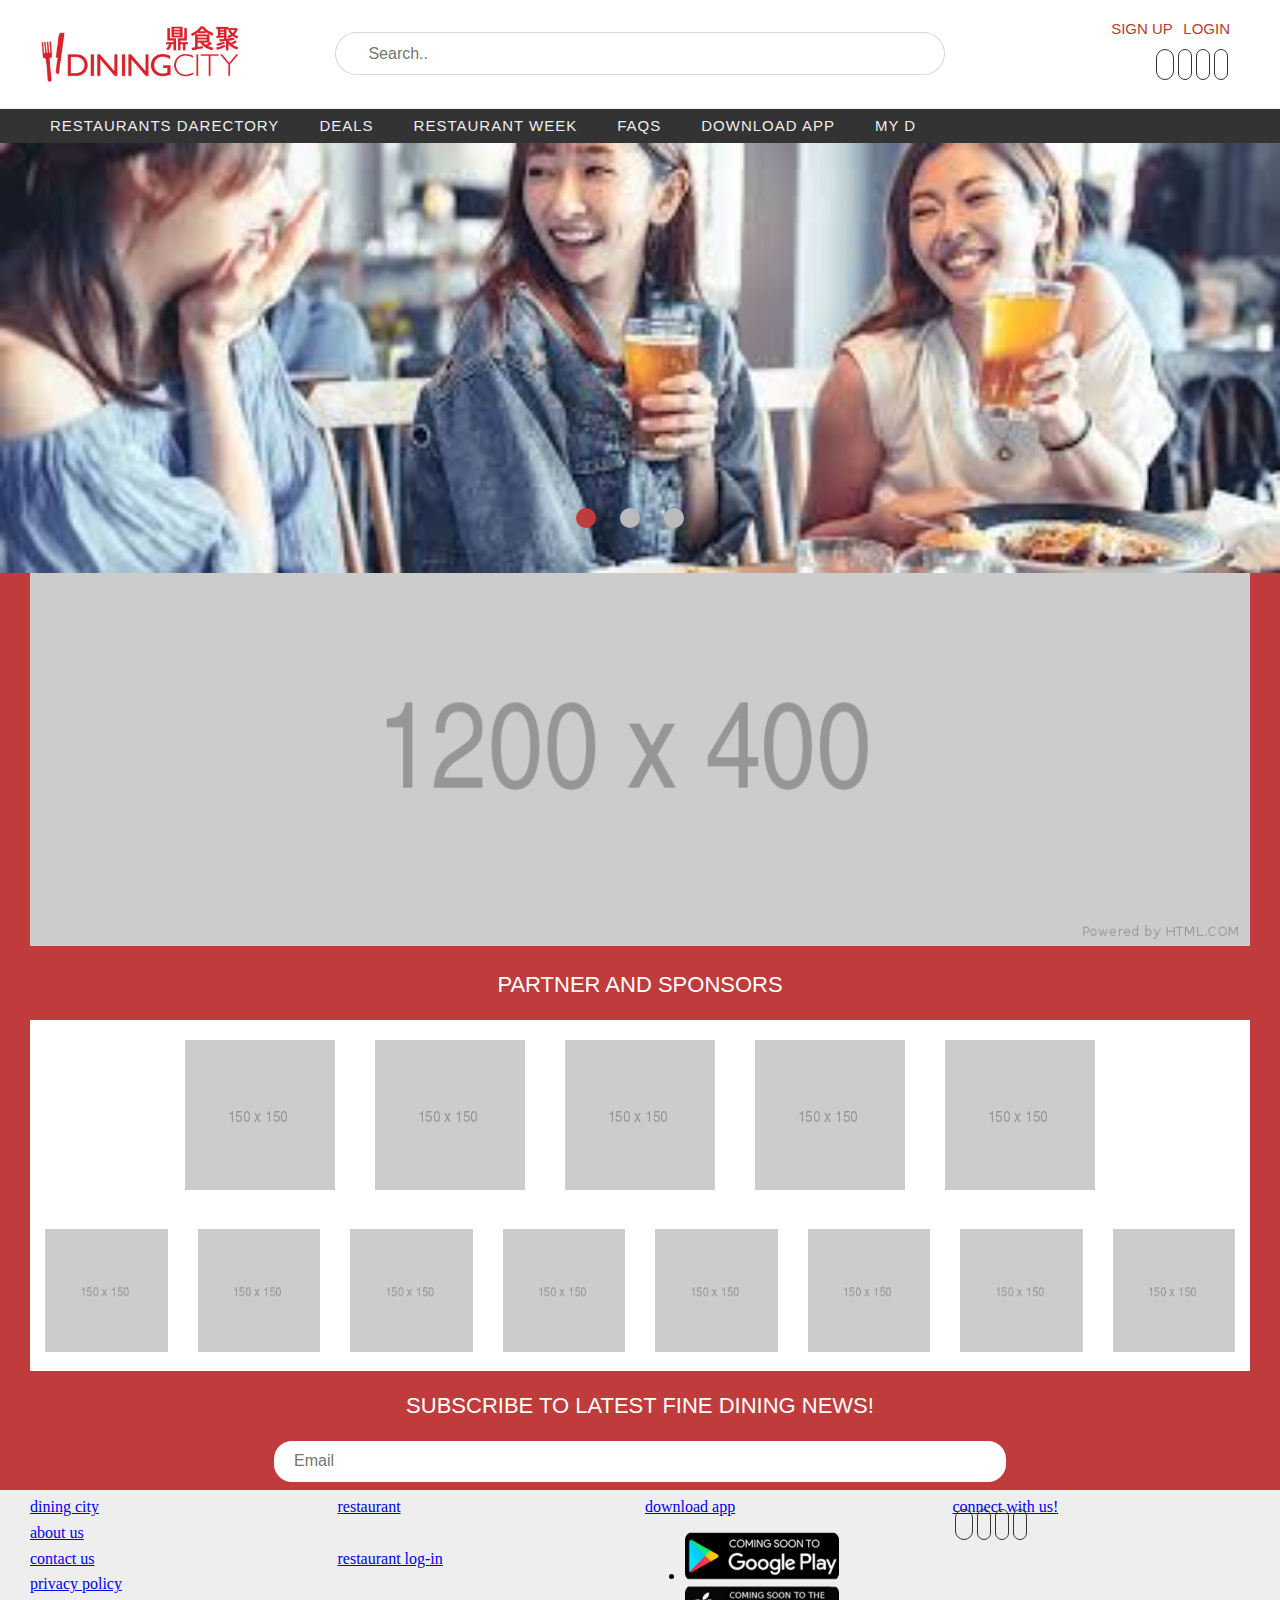
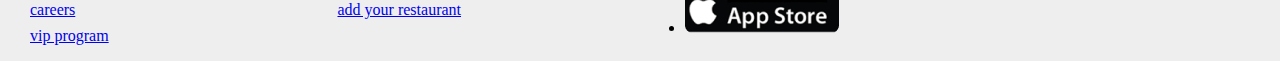
==== index.html @ 7642a57a "first commit" ====
<!DOCTYPE html>
<html>
<head>
<meta name="viewport" content="width=device-width, initial-scale=1, maximum-scale=1">
<link rel="stylesheet" href="https://pro.fontawesome.com/releases/v5.10.0/css/all.css" integrity="sha384-AYmEC3Yw5cVb3ZcuHtOA93w35dYTsvhLPVnYs9eStHfGJvOvKxVfELGroGkvsg+p" crossorigin="anonymous"/>
<!-- <i class="fas fa-search"></i> -->

<link rel="stylesheet" href="style.css">
<title>This is the base template</title>
</head>
<body>
	<header>
		<div class="nav-header">
		  <div class="nav-title">
			<a href="#" target="_blank"><img class="logo" src="images/logo.png" alt=""></a>
		  </div>
		</div>
		<div class="input-search">
			<div class="box-input">
				<input class="input-text" type="text" placeholder="Search..">
					<button class="search">
						<i class="fas fa-search"></i> 
					</button>
			</div>
		</div>
		<div class="nav-btn">
		  <label for="nav-check">
			<span></span>
			<span></span>
			<span></span>
		  </label>
		</div>
		<input type="checkbox" id="nav-check">
		<div class="nav-links">
			<div class="links">
				<a href="#" target="_blank">Sign up</a>
				<a href="#" target="_blank">login</a>
			</div>		
			<ul class="nav-bottom-mobile">
				<li><a href="#">restaurants darectory</a></li>
				<li><a href="#">deals</a></li>
				<li><a href="#">restaurant week</a></li>
				<li><a href="#">faqs</a></li>
				<li><a href="#">download app</a></li>
				<li><a href="#">my d</a></li>
			</ul>
			<div class="links-icons">
				<a href=""><i class="fab fa-facebook-f"></i></a>
				<a href=""><i class="fab fa-twitter"></i></a>
				<a href=""><i class="fab fa-instagram"></i></a>
				<a href=""><i class="fab fa-youtube"></i></a>
			</div>			
		</div>
	</header>
	<section class="nav-bottom">
		<div class="bottom-nav-desktop">
			<ul>
				<li><a href="#">restaurants darectory</a></li>
				<li><a href="#">deals</a></li>
				<li><a href="#">restaurant week</a></li>
				<li><a href="#">faqs</a></li>
				<li><a href="#">download app</a></li>
				<li><a href="#">my d</a></li>
			</ul>
		</div>
	</section>
	<section class="img-slider">
		<article id="slider">        
			<input checked type='radio' name='slider' id='slide1'/>
			<input type='radio' name='slider' id='slide2'/>
			<input type='radio' name='slider' id='slide3'/>
			<div id="slides">
				<div id="container">
					<div class="inner">
						<article>
						<img src="images/banner.jpg"/>
						</article>
						<article>
						<div class='caption'>
						</div>
						<img src="images/banner.jpg"/>
						</article>
						<article>
						<div class='caption'>
						</div>
						<img src="images/banner.jpg"/>
						</article>                    
					</div>
				</div>
			</div>
			<div id="commands">
				<label for='slide1'></label>
				<label for='slide2'></label>
				<label for='slide3'></label>
			</div>
			<div id="active">
				<label for='slide1'></label>
				<label for='slide2'></label>
				<label for='slide3'></label>
			</div>
		</article>
	</section>
	<section class="tab-nav">		
		<div class="container">
			<div class="img-week">
				<a href="#">
					<img src="images/1200x400.png" alt="">
				</a>
			</div>
		<div class="partners-sponsors">
			<h3>partner and sponsors</h3>
			<div class="img-sponsors">
				<div class="img-top">
					<a href="#"><img src="images/square.png" alt=""></a>
					<a href="#"><img src="images/square.png" alt=""></a>
					<a href="#"><img src="images/square.png" alt=""></a>
					<a href="#"><img src="images/square.png" alt=""></a>
					<a href="#"><img src="images/square.png" alt=""></a>
				</div>
				<div class="img-bottom">
					<a href="#"><img src="images/square.png" alt=""></a>
					<a href="#"><img src="images/square.png" alt=""></a>
					<a href="#"><img src="images/square.png" alt=""></a>
					<a href="#"><img src="images/square.png" alt=""></a>
					<a href="#"><img src="images/square.png" alt=""></a>
					<a href="#"><img src="images/square.png" alt=""></a>
					<a href="#"><img src="images/square.png" alt=""></a>
					<a href="#"><img src="images/square.png" alt=""></a>
				</div>
			</div>
		</div>
		<div class="email-subcribe">
			<h3>subscribe to latest fine dining news!</h3>
			<div class="input-email-subcribe">
				<input class="input-text" type="email" placeholder="Email">	
			</div>
		</div>
		</div>
	</section>
	<footer>
		<div class="container">
			<div class="dining-city">
				<div class="menu-item">
					<span>
						<a href="#" class="title-menu">dining city</a>
					</span></div>
				<div class="menu-item"><a href="#">about us</a></div>
				<div class="menu-item"><a href="#">contact us</a></div>
				<div class="menu-item"><a href="#">privacy policy</a></div>
				<div class="menu-item"><a href="#">careers</a></div>
				<div class="menu-item"><a href="#">vip program</a></div>
			</div>
			<div class="restaurant">
				<div class="menu-item"><a href="#" class="title-menu">restaurant</a></div>
				<div class="menu-item"><a href="#">restaurant log-in</a></div>
				<div class="menu-item"><a href="#">add your restaurant</a></div>
			</div>
			<div class="download-app">
				<div class="menu-item">
					<a href="#" class="title-menu">download app</a>
					<ul>
						<li><a href="#"><img src="images/playAndroid.png" alt=""></a></li>
						<li><a href="#"><img src="images/appleApple.png" alt=""></a></li>
					</ul>
				</div>
				<!-- <div class="menu-item">
				</div> -->
			</div>
			<div class="icons-footer">
				<div class="menu-item">
					<a href="#" class="title-menu">connect with us!</a>
					<div class="links-icons">
						<a href=""><i class="fab fa-facebook-f"></i></a>
						<a href=""><i class="fab fa-twitter"></i></a>
						<a href=""><i class="fab fa-instagram"></i></a>
						<a href=""><i class="fab fa-youtube"></i></a>
					</div>
				</div>
				<!-- <div class="menu-item">
				</div> -->
			</div>
		</div>
	</footer>
	

</body>
</html>
---- style.css ----
body{
	background-color:#eeeeee;
	margin:0;
}
input {
	outline:none;
}
*{
	box-sizing: border-box;
	-moz-box-sizing:border-box;
    -webkit-box-sizing:border-box;
}
/* START OF HEADER CSS */
header {
	background-color:#ffffff;
	position:fixed;
	top: 0;
	left: 0;
	left: 0;
	width: 100%;
	z-index:2;
	padding: 8px 30px;
	display: grid;
	grid-template-columns: 1fr 2fr 1fr;
	grid-template-areas: 
        'nav-header input-search nav-links'
    ;
}

header .nav-header {
	display: grid;
	grid-area: nav-header;
}
header .input-search {
	display: grid;
	grid-area: input-search;
	align-items: center;
    text-align: center;
}
header .nav-links {
	display: grid;
	grid-area: nav-links;
	align-items: initial;
	padding: 8px 10px 10px 0px;
}
header .nav-links .links {
	display: initial;
    align-items: flex-end;
    position: relative;
    text-align: end;
    padding-right: 20px;
    text-transform: uppercase;
}
header .nav-links .links a {
	text-decoration: none;
	font-weight: 500;
    font-size: 15px;
    color: #b73c31;
    padding-left: 6px;
	font-family: "Arial", "serif";
}

header .nav-links .links-icons {
	align-items: flex-end;
    position: relative;
    text-align: end;
	padding-right: 20px;
}
ul.nav-bottom-mobile {
	display: none;
}
.links-icons a {
	padding: 2px;
}
.links-icons a i {
	border: 1px solid #333333;
    border-radius: 16px;
	padding: 6px;
	color: #333333;
	font-size: 16px;
}
.links-icons a i.fab.fa-facebook-f {
	padding: 6px 8px;
}
 .links-icons a i:hover {
	color: #fff;
}
.links-icons a i.fab.fa-facebook-f:hover {
	background: rgb(71, 121, 230);
	border: 1px solid rgb(71, 121, 230);
}
 .links-icons a i.fab.fa-twitter:hover {
	background: rgb(31, 129, 209);
	border: 1px solid rgb(31, 129, 209);
}
.links-icons a i.fab.fa-instagram:hover {
	background: rgb(226, 83, 91);
	border: 1px solid rgb(226, 83, 91);
}
.links-icons a i.fab.fa-youtube:hover {
	background: rgb(233, 44, 54);
	border: 1px solid rgb(233, 44, 54);
}


header .nav-header  .nav-title {
	display: inline-block;
	font-size: 22px;
	color: #fff;
	padding: 10px 10px 10px 10px;
}
header .nav-btn {
	display: none;
}
header .nav-links {
	/* display: inline; */
	float: right;
	font-size: 18px;
	padding: 10px 0;
}
header .nav-links > a {
	display: inline-block;
	padding: 13px 10px 13px 10px;
	text-decoration: none;
	color: #efefef;
}
header .nav-links  a:hover {
	/* background-color: rgba(0, 0, 0, 0.3); */
}
header #nav-check {
	display: none;
}

.logo{
	width:200px;
	height:auto;
	display:block;
}
.box-input {
    border-radius: 26px;
    border: #b5b5b587 1px solid;
    background-color: #ffffff;
    position: relative;
}
input.input-text {
	padding: 20px 10px;
    font-size: 1em;
    border: 0;
    border-radius: 50%;
    height: 41px;
    width: 90%;
}
.header-right img{
	width:60px;
	height:auto;
	display:block;
}

.header-nav{
	display: none;
}

.nav-bottom {
	position: relative;
	width: 100%;
	margin-top: 109px;
	background:#333333;
}
button.search {
	border: 0px;
    background: transparent;
    cursor: pointer;
}
button.search i {
	font-size: 20px;
    font-weight: 500;
	color: #7d7676b8;
}

.bottom-nav-desktop ul {
	display: flex;
	list-style: none;
	padding: 8px 8px 8px 30px;
}
.bottom-nav-desktop ul li a {
	font-family: Arial, Helvetica, sans-serif;
	color: #eeeeee;
	font-size: 15px;
	font-weight: 500;
	padding: 0px 20px;
	text-decoration: none;
	text-transform: uppercase;
	letter-spacing: 1px;
	/* list-style: none; */
}

/* slider img */
.img-slider {
	margin-top: -16px;
}

#active label:hover {
	cursor: pointer;
}


.img-slider input{display:none}

#slide1:checked ~ #slides .inner{
    margin-left:0;
}
#slide2:checked ~ #slides .inner{
    margin-left:-100%;
}
#slide3:checked ~ #slides .inner{
    margin-left:-200%;
}
#container{
    width:100%;
    overflow:hidden;
}
article img{
    width:100%;
}
#slides .inner{
    width:500%;
    line-height:0;
}
#slides article{
    width:20%;
    float:left;
}

#commands{
    margin:-25% 0 0 0;
    width:100%;
    height:50px;
}
#commands label{
    display:none;
    width:80px;
    height:80px;
    opacity:0.5;
}
#commands label:hover{
    opacity:0.8;
}
#active{
    position:relative;
    z-index:5;
    margin:16% 0 0;
    text-align:center;
}
#active label{
    -webkit-border-radius:50px;
    -moz-border-radius:50px;
    border-radius:50px;
    display:inline-block;
    width:20px;
    height:20px;
    background:#bbb;
	margin-right: 20px;
}
#active label:hover{
    background:#333;
    border-color:rgb(192, 60, 60);
}

#slide1:checked ~ #active label:nth-child(1),
#slide2:checked ~ #active label:nth-child(2),
#slide3:checked ~ #active label:nth-child(3){
    background:rgb(192, 60, 60);
    /* opacity:0.6; */
    border-color:rgb(192, 60, 60);
    border:2px solid rgb(192, 60, 60);
}
.caption{
    line-height:20px;
    margin:0 0 -150%;
    position:absolute;padding:320px 12px;
    opacity:0;color:#fff;
    text-transform:none;
    font-family:'Open Sans',Arial,Helvetica,sans-serif;
    text-align:left;font-size:18px
}

#slides .inner{
    -webkit-transform:translateZ(0);
    -webkit-transition:all 800ms cubic-bezier(0.770,0.000,0.175,1.000);
    -moz-transition:all 800ms cubic-bezier(0.770,0.000,0.175,1.000);
    -ms-transition:all 800ms cubic-bezier(0.770,0.000,0.175,1.000);
    -o-transition:all 800ms cubic-bezier(0.770,0.000,0.175,1.000);
    transition:all 800ms cubic-bezier(0.770,0.000,0.175,1.000);
    -webkit-transition-timing-function:cubic-bezier(0.770,0.000,0.175,1.000);-moz-transition-timing-function:cubic-bezier(0.770,0.000,0.175,1.000);-ms-transition-timing-function:cubic-bezier(0.770,0.000,0.175,1.000);
    -o-transition-timing-function:cubic-bezier(0.770,0.000,0.175,1.000);
    transition-timing-function:cubic-bezier(0.770,0.000,0.175,1.000)}
#slider{
    -webkit-transform:translateZ(0);
    -webkit-transition:all 0.5s ease-out;
    -moz-transition:all 0.5s ease-out;
    -o-transition:all 0.5s ease-out;
    transition:all 0.5s ease-out
}
#commands label{
    -webkit-transform:translateZ(0);
    -webkit-transition:opacity 0.2s ease-out;
    -moz-transition:opacity 0.2s ease-out;
    -o-transition:opacity 0.2s ease-out;
    transition:opacity 0.2s ease-out;
}
#slide1:checked ~ #slides article:nth-child(1) .caption,#slide2:checked ~ #slides article:nth-child(2) .caption,#slide3:checked ~ #slides article:nth-child(3) {
    opacity:1;
    -webkit-transition:all 1s ease-out 0.6s;
    -moz-transition:all 1s ease-out 0.6s;
    -o-transition:all 1s ease-out 0.6s;
    transition:all 1s ease-out 0.6s;
}
#commands,
#commands label,
#slides,
#active,
#active label{
    -webkit-transform:translateZ(0);
    -webkit-transition:all 0.5s ease-out;
    -moz-transition:all 0.5s ease-out;
    -o-transition:all 0.5s ease-out;
    transition:all 0.5s ease-out;
}
.tab-nav {
	background-color: rgb(192, 60, 60);
}

.tab-nav .container {
	display: grid;
	justify-content: center;
}
.tab-nav .container h3 {
	text-align: center;
	color: #fff;
	font-family: sans-serif;
	font-size: 22px;
	font-weight: 500;
	text-transform: uppercase;
}

.img-week a img {
	width: 100%;
}
.img-sponsors {
	display: grid;
    justify-content: center;
    align-items: center;
    text-align: center;
	background-color: #fff;
}
.img-sponsors .img-top {
	justify-content: center;
	display: grid;
	grid-auto-flow: column;
}
.img-sponsors .img-top a img {
	width: 100%;	 
	padding: 20px;
}
.img-sponsors .img-bottom {
	justify-content: center;
	display: grid;
	grid-auto-flow: column;
}

.img-sponsors .img-bottom a img {
	width: 100%;
	padding: 15px;
}
.input-email-subcribe {
	text-align: center;
	margin: auto 0;
}
.input-email-subcribe input.input-text {
	padding: 20px;
    font-size: 16px;
    border: 0;
    border-radius: 18px;
    height: 41px;
    width: 60%;
}

.container {
	padding: 8px 30px;
}

footer .container {
	display: grid;
	justify-content: center;
	grid-template-columns: 1fr 1fr 1fr 1fr;
	grid-template-areas: 
        'dining-city restaurant download-app icons-footer'
    ;
	gap: 10px;
}
.dining-city {
	display: grid;
	grid-area:dining-city;
}
.restaurant {
	display: grid;
	grid-area:restaurant;
}
.download-app {
	display: grid;
	grid-area:download-app;
}
.icons-footer {
	display: grid;
	grid-area:icons-footer;
	/* width: 25%; */
}

@media only screen and (min-width:850px){

}

/* end */
  
  
  @media (max-width:768px) {	
	header {
		grid-template-columns: 1fr 2fr .3fr;
    	grid-template-areas: 'nav-header input-search nav-links';
	}
	header .nav-links {
		grid-area: auto;
	}  
	header .nav-links .links {
		align-items: center;
		position: relative;
		text-align: center;
		padding-right: 0px;
	}
	header .nav-links  .links a {
		text-decoration: none;
		font-size: 18px;
		text-transform: uppercase;
		/* border: 1px solid #fff; */
		border-radius: 6px;
		padding: 10px 50px;
	}
	ul.nav-bottom-mobile{
		display: block;
		padding: 0px;
		list-style: none;
	}
	header .nav-links .links-icons {
		align-items: center;
		position: relative;
		text-align: center;
		padding-right: 0px;
	}
	header .nav-btn {
	  display: inline-block;
	  position: absolute;
	  padding: 18px 10px;
	  right: 0px;
	  top: 0px;
	}
	header .nav-btn label {
	  display: inline-block;
	  width: 50px;
	  height: 50px;
	  padding: 20px 0px 10px;
	}
	header .nav-btn label:hover {
	  /* background-color: rgba(0, 0, 0, 0.3); */
	}
	header .nav-btn label > span {
	  display: block;
	  width: 25px;
	  height: 10px;
	  border-top: 3px solid #333333;
	}
	header .nav-links {
	  position: absolute;
	  display: block;
	  width: 100%;
	  /* background-color: #333; */
	  height: 0px;
	  transition: all 0.3s ease-out;
	  overflow-y: hidden;
	  top: 80px;
	  /* left: 0px; */
	}
	/* header .nav-links a {
	  display: block;
	  width: 100%;
	} */
	header #nav-check:not(:checked) + .nav-links {
	  height: 0px;
	}
	header #nav-check:checked + .nav-links {
		height: calc(100vh - 50px);
		overflow-y: auto;
		position: fixed;
    	right: 0px;
		left: 0px;
    	background: #fff;
    	box-shadow: 0px 3px 6px rgb(200 200 200 / 50%);
    	text-align: center;
    	animation-duration: 0.5s;	  
	}
	header .nav-links .links {
		display: grid;
	}
	.box-input input.input-text {
		width: 80%;
	}
	.nav-bottom {
		display: none;
	}
	.img-slider {
		margin-top: 109px;
	}
	#slider #active {
		margin: 11% 0 0;
	} 
	.img-sponsors .img-top a img {
		/* width: 145px; */
		padding: 10px;
	}
	.img-sponsors .img-bottom a img {
		/* width: 90px; */
		padding: 10px;
	}
	.input-email-subcribe input.input-text {
		width: 36%;
		padding: 10px;
	}
  }
  @media (max-width: 540px),
  @media (max-width: 441px),
  @media (max-width: 375px),
  @media (max-width: 360px)
  /* @media (max-width: 540px) */
  {	
	#slider #active {
		margin: 10% 0 0;
	}
  }
  @media (max-width: 441px){
	#slider #active {
		margin: 7% 0 0;
	}
  }
  @media (max-width: 360px){
	#slider #active {
		margin: 4% 0 0;
	} 
  }
  @media (max-width: 280px) {	
	#slider #active {
		margin: -2% 0 0;
	} 
  }

  @media (max-width: 540px),
  @media (max-width: 441px),
  @media (max-width: 375px),
  @media (max-width: 360px),
  @media (max-width: 280px) {	
	header {
		padding: 8px;
		grid-template-columns: .7fr 1.7fr .3fr;
	}
	
	header .nav-btn {
		padding: 8px 1px;
	}
	header .nav-btn label {
		padding: 8px 20px 0px;
	}
	.box-input input.input-text {
		width: 80%;
	}
	input.input-text {
		padding: 6px;
		font-size: 12px;
		height: auto;
	}
	button.search i {
		font-size: small;
	}
	.logo {
		width: 80%;
	}
	header .nav-header .nav-title {
		padding: 10px 0px;
	}
	.img-slider {
		margin-top: 62px;
	}
	#active label{
		-webkit-border-radius:50px;
		-moz-border-radius:50px;
		border-radius:50px;
		display:inline-block;
		width:16px;
		height:16px;
		background:#bbb;
		margin-right: 16px;
	}
	.input-email-subcribe input.input-text {
		width: 50%;
	}
  }
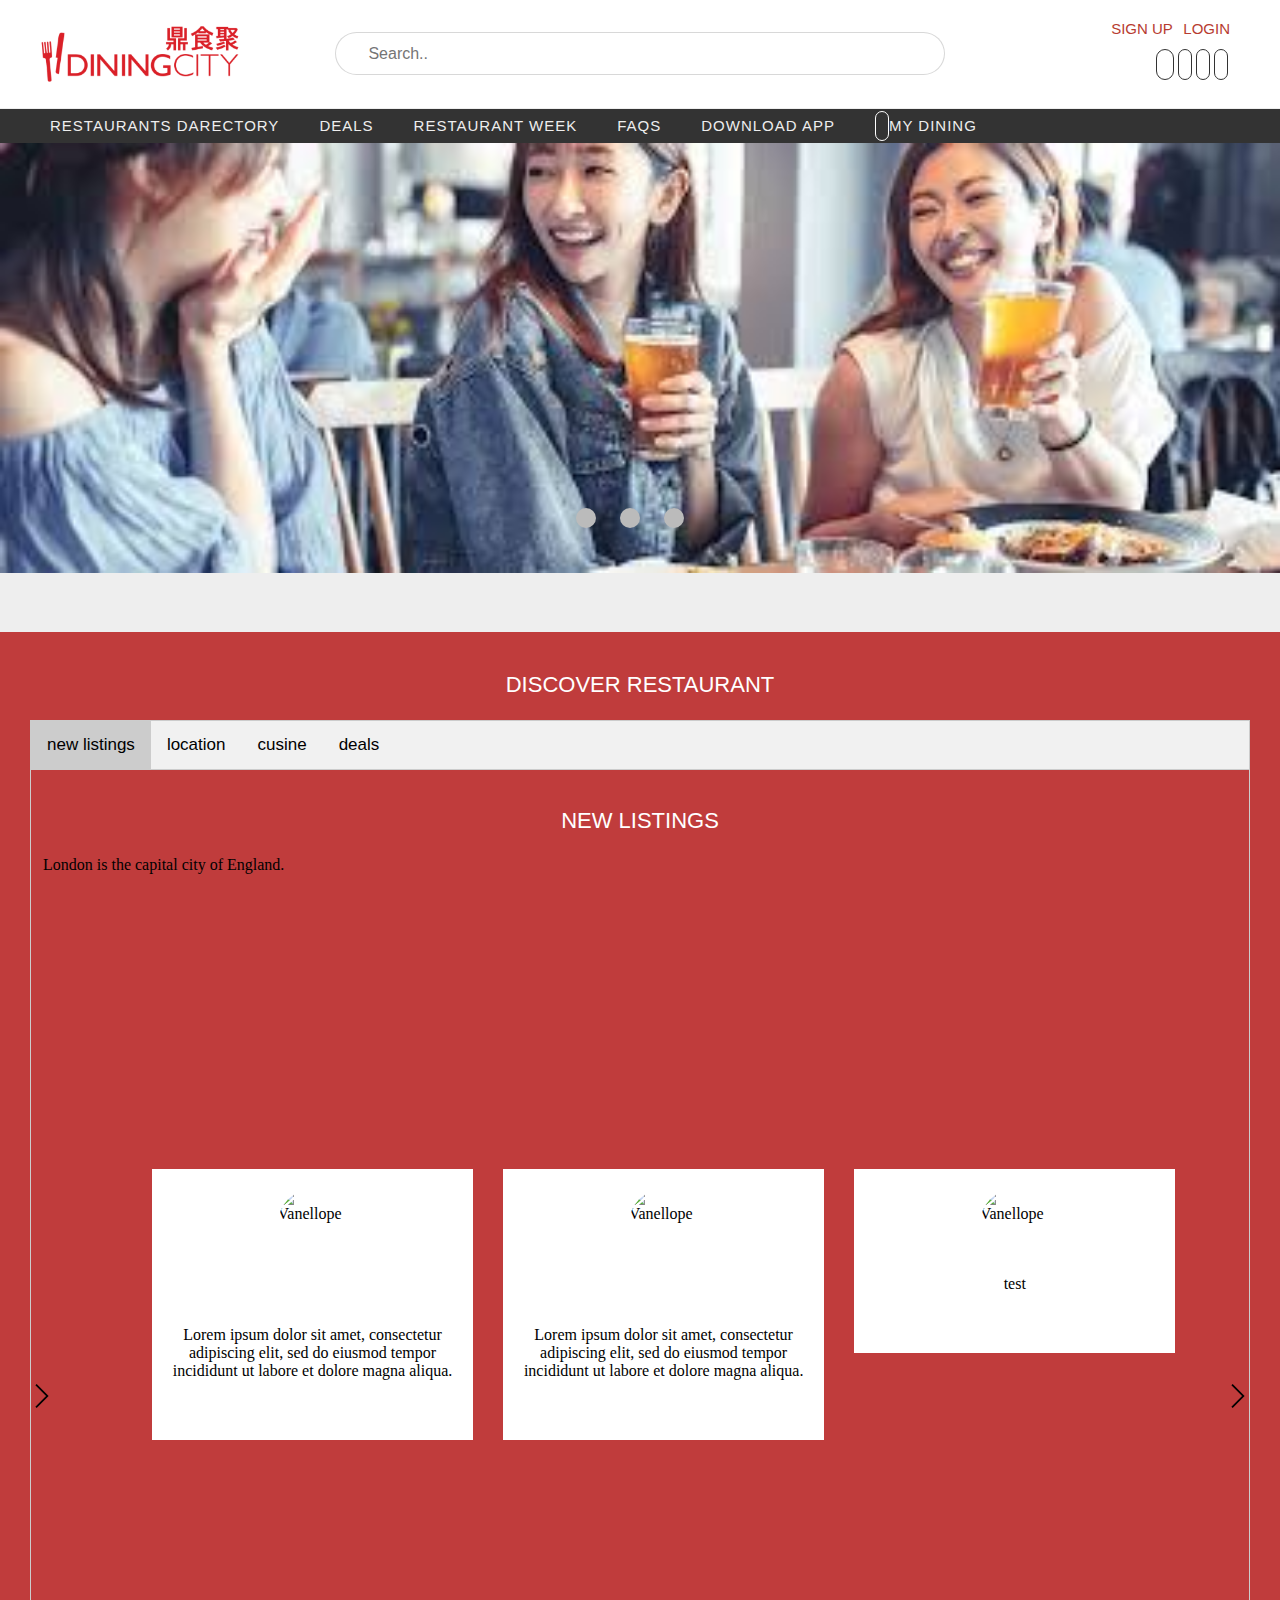
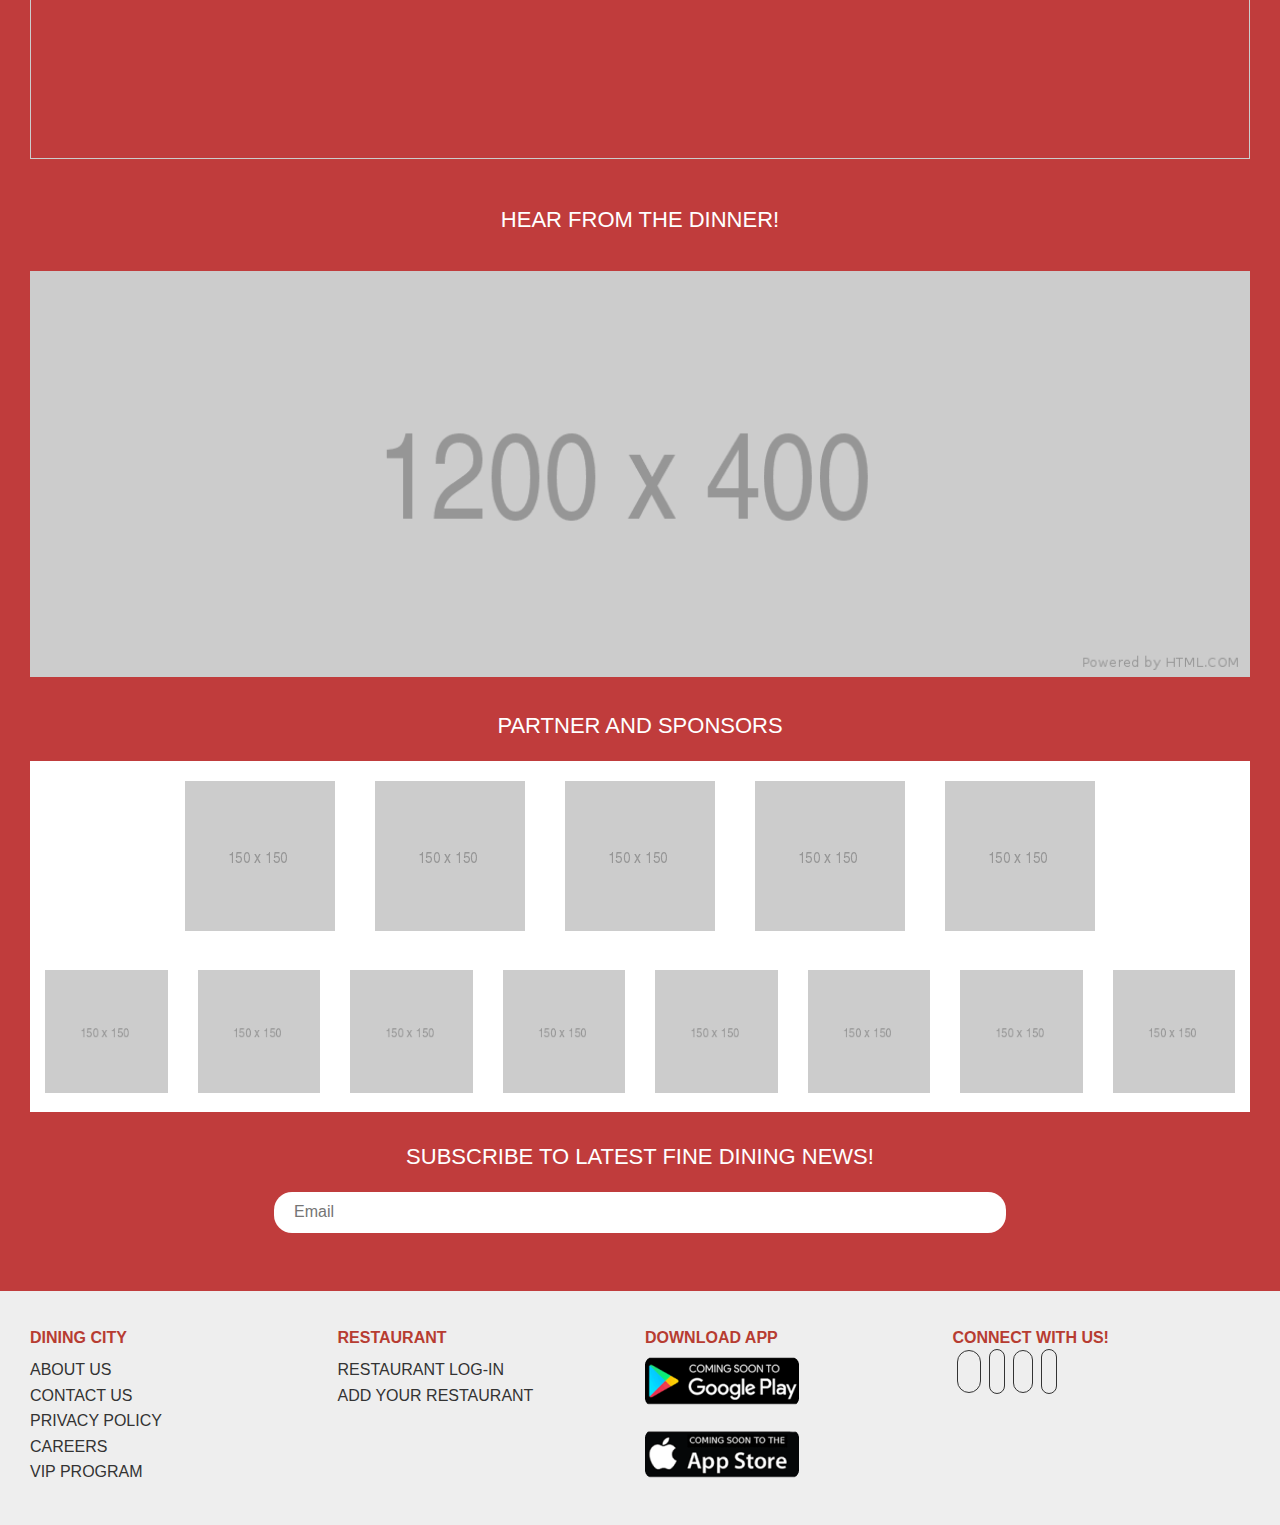
==== commit 17ed84cb: "carusel" ====
--- a/index.html
+++ b/index.html
@@ -33,8 +33,8 @@
 		<input type="checkbox" id="nav-check">
 		<div class="nav-links">
 			<div class="links">
-				<a href="#" target="_blank">Sign up</a>
-				<a href="#" target="_blank">login</a>
+				<a href="#" target="_blank" class="btn-sign">Sign up</a>
+				<a href="#" target="_blank" class="btn-login">login</a>
 			</div>		
 			<ul class="nav-bottom-mobile">
 				<li><a href="#">restaurants darectory</a></li>
@@ -60,7 +60,7 @@
 				<li><a href="#">restaurant week</a></li>
 				<li><a href="#">faqs</a></li>
 				<li><a href="#">download app</a></li>
-				<li><a href="#">my d</a></li>
+				<li><a href="#"><i class="far fa-user"></i> my dining</a></li>
 			</ul>
 		</div>
 	</section>
@@ -100,7 +100,99 @@
 			</div>
 		</article>
 	</section>
-	<section class="tab-nav">		
+	<section class="tab-nav">	
+		<div class="container nav-tab">
+			<h3>discover restaurant</h3>
+			<div class="tab">
+				<button class="tablinks" onclick="openCity(event, 'newlistings')" id="defaultOpen">new listings</button>
+				<button class="tablinks" onclick="openCity(event, 'location')">location</button>
+				<button class="tablinks" onclick="openCity(event, 'cusine')">cusine</button>
+				<button class="tablinks" onclick="openCity(event, 'deals')">deals</button>
+			  </div>
+
+			<div id="newlistings" class="tabcontent">
+				<h3>new listings</h3>
+				<p>London is the capital city of England.</p>
+
+				<div id='opinions'>
+					<input type="radio" name="slider" id="slide_1" checked />
+					<input type="radio" name="slider" id="slide_2" />
+					<input type="radio" name="slider" id="slide_3" />
+					<input type="radio" name="slider" id="slide_4" />
+					
+					<div id="reviews">
+						<div>
+							<ul>
+								<li class="slide">
+									<img src="img/lucy.jpg" alt="Vanellope" />
+									<h3>Lucy Hale</h3>
+									<p>Lorem ipsum dolor sit amet, consectetur adipiscing elit, sed do eiusmod tempor incididunt ut labore et dolore magna aliqua.</p>
+									<div class="stars">
+										<span>One star</span>
+										<span>Two stars</span>
+										<span>Three stars</span>
+										<span>Four stars</span>
+										<span>Five stars</span>
+									</div>
+								</li>
+								<li class="slide">
+									<img src="img/archie.jpg" alt="Vanellope" />
+									<h3>Archie Andrews</h3>
+									<p>Lorem ipsum dolor sit amet, consectetur adipiscing elit, sed do eiusmod tempor incididunt ut labore et dolore magna aliqua.</p>
+									<div class="stars">
+										<span>One star</span>
+										<span>Two stars</span>
+										<span>Three stars</span>
+										<span>Four stars</span>
+										<span>Five stars</span>
+									</div>
+								</li>
+								<li class="slide">
+									<img src="img/jason.jpg" alt="Vanellope" />
+									<p>test</p>
+									<div class="stars">
+										<span>test text</span>
+									</div>
+								</li>
+								<li class="slide">
+									<img src="img/jason.jpg" alt="Vanellope" />
+									<p>test</p>
+									<div class="stars">
+										<span>test text</span>
+									</div>
+								</li>
+							</ul>
+						</div>
+					</div>
+					
+					<div id="controls">
+					  <label for="slide_1"></label>
+					  <label for="slide_2"></label>
+					  <label for="slide_3"></label>
+					  <label for="slide_4"></label>
+					</div>
+				</div>
+
+			  </div>
+			  
+			  <div id="location" class="tabcontent">
+				<h3>location</h3>
+				<p>Coming soons..</p> 
+			  </div>
+			  
+			  <div id="cusine" class="tabcontent">
+				<h3>cusine</h3>
+				<p>Coming soons..</p>
+			  </div>
+			  <div id="deals" class="tabcontent">
+				<h3>deals</h3>
+				<p>Coming soons..</p>
+			  </div>
+			  
+		</div>
+		<div class="container slider-dinner">
+			<h3>hear from the dinner!</h3>
+		</div>	
 		<div class="container">
 			<div class="img-week">
 				<a href="#">
@@ -138,22 +230,26 @@
 		</div>
 	</section>
 	<footer>
-		<div class="container">
+		<div class="container desktop-footer">
 			<div class="dining-city">
-				<div class="menu-item">
-					<span>
-						<a href="#" class="title-menu">dining city</a>
-					</span></div>
-				<div class="menu-item"><a href="#">about us</a></div>
-				<div class="menu-item"><a href="#">contact us</a></div>
-				<div class="menu-item"><a href="#">privacy policy</a></div>
-				<div class="menu-item"><a href="#">careers</a></div>
-				<div class="menu-item"><a href="#">vip program</a></div>
+				<div class="menu-item"><a href="#" class="title-menu">dining city</a>
+				<ul>
+					<li><a href="#">about us</a></li>
+					<li><a href="#">contact us</a></li>
+					<li><a href="#">privacy policy</a></li>
+					<li><a href="#">careers</a></li>
+					<li><a href="#">vip program</a></li>
+				</ul>
+				</div>
 			</div>
 			<div class="restaurant">
-				<div class="menu-item"><a href="#" class="title-menu">restaurant</a></div>
-				<div class="menu-item"><a href="#">restaurant log-in</a></div>
-				<div class="menu-item"><a href="#">add your restaurant</a></div>
+				<div class="menu-item">
+					<a href="#" class="title-menu">restaurant</a>
+				<ul>
+					<li><a href="#">restaurant log-in</a></li>
+					<li><a href="#">add your restaurant</a></li>
+				</ul>
+				</div>				
 			</div>
 			<div class="download-app">
 				<div class="menu-item">
@@ -163,8 +259,7 @@
 						<li><a href="#"><img src="images/appleApple.png" alt=""></a></li>
 					</ul>
 				</div>
-				<!-- <div class="menu-item">
-				</div> -->
+				
 			</div>
 			<div class="icons-footer">
 				<div class="menu-item">
@@ -180,8 +275,30 @@
 				</div> -->
 			</div>
 		</div>
+		<div class="container mobile-footer">
+			<div class="dining-city">
+				<div class="menu-item">
+					<a href="#"><i class="fas fa-home"></i><br><span>home</span></a>
+				</div>
+			</div>
+			<div class="restaurant">
+				<div class="menu-item">
+					<a href="#"><i class="far fa-user"></i><br><span>my dining</span></a>
+				</div>
+			</div>
+			<div class="download-app">
+				<div class="menu-item">
+					<a href="#"><i class="fas fa-download"></i><br><span>donwload app</span></a>
+				</div>
+			</div>
+			<div class="icons-footer">
+				<div class="menu-item">
+					<a href="#"><i class="fab fa-facebook-messenger"></i></a>
+				</div>
+			</div>
+		</div>
 	</footer>
 	
-
+<script src="js/style.js"></script>
 </body>
 </html>--- a/style.css
+++ b/style.css
@@ -130,6 +130,23 @@
 header #nav-check {
 	display: none;
 }
+/* .bottom-nav-desktop ul li {
+	padding: 4px;
+} */
+.bottom-nav-desktop ul li a:hover {
+	text-decoration: underline;
+}  
+.bottom-nav-desktop ul li a i.far.fa-user {
+	padding: 6px;
+    border: 1px solid #fff;
+    border-radius: 20px;
+    font-size: 14px
+}
+.bottom-nav-desktop ul li a:hover i.far.fa-user {
+	background-color: #fff;
+	color: #333333;
+}
+
 
 .logo{
 	width:200px;
@@ -181,6 +198,7 @@
 	display: flex;
 	list-style: none;
 	padding: 8px 8px 8px 30px;
+	align-items: center;
 }
 .bottom-nav-desktop ul li a {
 	font-family: Arial, Helvetica, sans-serif;
@@ -329,7 +347,10 @@
 .tab-nav {
 	background-color: rgb(192, 60, 60);
 }
-
+.tab-nav .container.nav-tab {
+	margin-top: 100px;
+	justify-content: left;
+}
 .tab-nav .container {
 	display: grid;
 	justify-content: center;
@@ -341,7 +362,275 @@
 	font-size: 22px;
 	font-weight: 500;
 	text-transform: uppercase;
-}
+	padding-top: 10px;
+}
+/* tab nav */
+
+/* slide tab nav */
+
+
+#opinions ul li {
+	list-style: none;
+}
+
+#opinions {
+	max-width: 100%;
+	height: 100vh;
+}
+
+#opinions input[type=radio] {
+	display: none;
+}
+
+#opinions label {
+	cursor: pointer;
+	text-decoration: none;
+}
+
+#reviews {
+	height: calc(100vh - 146px);
+	display: -webkit-box;
+	display: -ms-flexbox;
+	display: flex;
+	-webkit-box-pack: center;
+	    -ms-flex-pack: center;
+	        justify-content: center;
+	-webkit-box-align: center;
+	    -ms-flex-align: center;
+	        align-items: center;
+}
+
+#reviews > div {
+   width: calc(100% - 48px);
+   margin: auto;
+   overflow: hidden;
+}
+
+#reviews ul {
+	width: 400%;
+	-webkit-transition: margin-left 800ms cubic-bezier(0.770, 0.000, 0.175, 1.000);
+	transition: margin-left 800ms cubic-bezier(0.770, 0.000, 0.175, 1.000);
+}
+
+#slide1:checked ~ #reviews ul {
+	margin-left: 0;
+}
+
+#slide2:checked ~ #reviews ul {
+	margin-left: -100%;
+}
+
+#slide3:checked ~ #reviews ul {
+	margin-left: -200%;
+}
+
+#slide4:checked ~ #reviews ul {
+	margin-left: -300%;
+}
+
+.slide {
+	width: 25%;
+	float: left;
+	background: white;
+	padding: 20px;
+}
+
+.slide img {
+	width: 70px;
+	height: 70px;
+	-o-object-fit: cover;
+	   object-fit: cover;
+	-o-object-position: top;
+	   object-position: top;
+	border-radius: 50%;
+	margin: auto;
+	display: block;
+}
+
+.slide h3 {
+	margin: 15px 0;
+	font-size: 20px;
+}
+
+.slide h3, .slide p {
+	text-align: center;
+}
+
+.stars {
+	display: -webkit-box;
+	display: -ms-flexbox;
+	display: flex;
+	-ms-flex-pack: distribute;
+	    justify-content: space-around;
+	margin: 15px auto 0;
+	width: 35%;
+}
+
+.stars span {
+	background: url(icons/stars.svg) no-repeat center center;
+	background-size: 16px;
+	width: 24px;
+	height: 24px;
+	font-size: 0;
+	display: block;
+}
+
+#controls {
+	margin: -286px 0 0 0;
+}
+
+#controls label {
+	display: none;
+	width: 24px;
+	height: 24px;
+}
+
+#slide_4:checked ~ #controls label:nth-child(1),
+#slide_1:checked ~ #controls label:nth-child(2),
+#slide_2:checked ~ #controls label:nth-child(3),
+#slide_3:checked ~ #controls label:nth-child(4) {
+	background: url(images/icons/siguiente.svg) no-repeat center right;
+	background-size: 24px;
+	position: absolute;
+	right: 40px;
+	display: block;
+	position: relative;
+
+}
+
+#slide_2:checked ~ #controls label:nth-child(1),
+#slide_3:checked ~ #controls label:nth-child(2),
+#slide_4:checked ~ #controls label:nth-child(3),
+#slide_1:checked ~ #controls label:nth-child(4) {
+	background: url(images/icons/siguiente.svg) no-repeat center left;
+	background-size: 24px;
+	position: absolute;
+	left: 40px;
+	display: block;
+}
+
+/* TABLET */
+@media ( min-width: 768px ) {
+	#opinions {
+		padding: 30px;
+		height: calc(100vh - 38px)
+	}
+	
+	#reviews ul {
+		width: 200%;
+	}
+	
+	.slide {
+		width: calc(25% - 30px);
+		margin: 0 15px;
+	}
+	
+	#slide_1:checked ~ #reviews ul {
+		margin-left: 0;
+	}
+
+	#slide_2:checked ~ #reviews ul {
+		margin-left: -50%;
+	}
+
+	#slide_3:checked ~ #reviews ul {
+		margin-left: -100%;
+	}
+
+	#slide_4:checked ~ #reviews ul {
+		margin-left: 0;
+	}
+	
+	#slide_4:checked ~ #controls label:nth-child(1),
+	#slide_1:checked ~ #controls label:nth-child(2),
+	#slide_2:checked ~ #controls label:nth-child(3),
+	#slide_3:checked ~ #controls label:nth-child(4) {
+		right: 30px;
+		position: absolute;
+	}
+
+	#slide_2:checked ~ #controls label:nth-child(1),
+	#slide_3:checked ~ #controls label:nth-child(2),
+	#slide_4:checked ~ #controls label:nth-child(3),
+	#slide_1:checked ~ #controls label:nth-child(4) {
+		left: 30px;
+		position: absolute;
+
+	}
+	
+	#controls {
+		margin: -474px 0 0 0;
+	}
+}
+
+/* PC */
+@media ( min-width: 1024px ) {
+	#reviews ul {
+		width: 133%;
+	}
+	
+	#slide_1:checked ~ #reviews ul {
+		margin-left: 0;
+	}
+	
+	#slide_2:checked ~ #reviews ul {
+		margin-left: -33%;
+	}
+
+	#slide_3:checked ~ #reviews ul {
+		margin-left: 0;
+	}
+
+	#slide_4:checked ~ #reviews ul {
+		margin-left: -33%;
+	}
+	
+	#controls {
+		margin: -290px 0 0 0;
+	}
+}
+
+/* end */
+
+/* Style the tab */
+.tab {
+  overflow: hidden;
+  border: 1px solid #ccc;
+  background-color: #f1f1f1;
+}
+
+/* Style the buttons inside the tab */
+.tab button {
+  background-color: inherit;
+  float: left;
+  border: none;
+  outline: none;
+  cursor: pointer;
+  padding: 14px 16px;
+  transition: 0.3s;
+  font-size: 17px;
+}
+
+/* Change background color of buttons on hover */
+.tab button:hover {
+  background-color: #ddd;
+}
+
+/* Create an active/current tablink class */
+.tab button.active {
+  background-color: #ccc;
+}
+
+/* Style the tab content */
+.tabcontent {
+  display: none;
+  padding: 6px 12px;
+  border: 1px solid #ccc;
+  border-top: none;
+}
+
+
+/* end */
 
 .img-week a img {
 	width: 100%;
@@ -375,6 +664,7 @@
 .input-email-subcribe {
 	text-align: center;
 	margin: auto 0;
+	padding-bottom: 50px;
 }
 .input-email-subcribe input.input-text {
 	padding: 20px;
@@ -389,7 +679,7 @@
 	padding: 8px 30px;
 }
 
-footer .container {
+footer .container.desktop-footer {
 	display: grid;
 	justify-content: center;
 	grid-template-columns: 1fr 1fr 1fr 1fr;
@@ -398,6 +688,10 @@
     ;
 	gap: 10px;
 }
+footer .container.mobile-footer {
+	display: none;
+}
+
 .dining-city {
 	display: grid;
 	grid-area:dining-city;
@@ -416,14 +710,72 @@
 	/* width: 25%; */
 }
 
-@media only screen and (min-width:850px){
-
-}
-
-/* end */
+.menu-item {
+	margin-top: 30px;
+}
+.menu-item ul {
+	padding: 0px;
+	margin-top: 10px;
+	list-style: none;
+}
+.menu-item  a.title-menu {
+	color: #b73c31;
+	text-decoration: none;
+	font-family: Arial, Helvetica, sans-serif;
+	font-weight: 600;
+	text-transform: uppercase;
+}
+
+.menu-item ul li a {
+	font-family: Arial, Helvetica, sans-serif;
+	font-weight: 500;
+	color: #333333;
+	text-transform: uppercase;
+	line-height: 1.6;
+	text-decoration: none;
+}
+.menu-item ul li a img {
+	margin-bottom: 16px;
+}
+
+.menu-item  a {
+	font-size: 16px;
+}
+
+.menu-item  a:hover {
+	text-decoration: underline;
+}
+footer .links-icons a {
+	padding: 4px;
+}
+footer .links-icons {
+	margin-top: 10px;
+}
+footer .links-icons a i {
+	font-size: 26px;
+	font-weight: 300;
+    border-radius: 20px;
+	padding: 7px;
+}
+footer .links-icons a i.fab.fa-facebook-f {
+	padding: 6px 11px;
+}
+footer .links-icons a i.fab.fa-instagram {
+	padding: 6px 9px;
+}
+
+
+	/* @media only screen and (min-width:850px){
+
+	} */
+
+
   
   
   @media (max-width:768px) {	
+	.container {
+		padding: 0px;
+	}
 	header {
 		grid-template-columns: 1fr 2fr .3fr;
     	grid-template-areas: 'nav-header input-search nav-links';
@@ -445,11 +797,40 @@
 		border-radius: 6px;
 		padding: 10px 50px;
 	}
-	ul.nav-bottom-mobile{
+	header .nav-links  .links a.btn-sign {
+		background-color: #b73c31;
+		font-size: 16px;
+		font-weight: 400;
+		color: #fff;
+		text-align: center;
+		border-radius: 20px;
+		margin: 20px 0;
+	}
+	header .nav-links .links a.btn-login {
+		background-color: #fff;
+		font-size: 16px;
+		font-weight: 400;
+		font-weight: 400;
+		color: #b73c31;
+		text-align: center;
+		border: 1px solid #b73c31;
+		border-radius: 20px;
+	}
+	ul.nav-bottom-mobile {
 		display: block;
 		padding: 0px;
 		list-style: none;
 	}
+	ul.nav-bottom-mobile li a {
+		text-decoration: none;
+		font-size: 16px;
+		font-weight: 400;
+		color: #333333;
+		line-height: 2;
+		text-transform: uppercase;
+		font-family: Arial, Helvetica, sans-serif;
+	}
+
 	header .nav-links .links-icons {
 		align-items: center;
 		position: relative;
@@ -484,31 +865,30 @@
 	  width: 100%;
 	  /* background-color: #333; */
 	  height: 0px;
-	  transition: all 0.3s ease-out;
+	  /* transition: all 0.3s ease-out; */
 	  overflow-y: hidden;
 	  top: 80px;
-	  /* left: 0px; */
-	}
-	/* header .nav-links a {
-	  display: block;
-	  width: 100%;
-	} */
+	}
 	header #nav-check:not(:checked) + .nav-links {
 	  height: 0px;
 	}
 	header #nav-check:checked + .nav-links {
+		height: calc(100vh - 50px);
 		height: calc(100vh - 50px);
 		overflow-y: auto;
 		position: fixed;
-    	right: 0px;
+		right: 0px;
 		left: 0px;
-    	background: #fff;
-    	box-shadow: 0px 3px 6px rgb(200 200 200 / 50%);
-    	text-align: center;
-    	animation-duration: 0.5s;	  
+		background: #fff;
+		box-shadow: 0px 3px 6px rgb(200 200 200 / 50%);
+		text-align: center;
+		animation-duration: 0.5s;
+		padding-top: 20px;
+		margin-top: 20px;	  
 	}
 	header .nav-links .links {
 		display: grid;
+		justify-content: center;
 	}
 	.box-input input.input-text {
 		width: 80%;
@@ -522,6 +902,12 @@
 	#slider #active {
 		margin: 11% 0 0;
 	} 
+	.tab-nav .container h3 {
+		font-size: 15px;
+	}
+	.input-email-subcribe input.input-text {
+		height: 30px;
+	}
 	.img-sponsors .img-top a img {
 		/* width: 145px; */
 		padding: 10px;
@@ -534,6 +920,56 @@
 		width: 36%;
 		padding: 10px;
 	}
+	footer .container.desktop-footer {
+		display: none;
+	}
+
+	footer .container.mobile-footer {
+		display: block;
+		display: grid;
+		justify-content: center;
+		grid-template-columns: 1fr 1fr 1fr 1fr;
+		grid-template-areas: 
+			'dining-city restaurant download-app icons-footer'
+		;
+		gap: 20px;
+		text-align: center;
+		padding: 14px;
+	}
+
+	footer .container.mobile-footer .menu-item a {
+		font-size: 12px;
+		font-weight: 400;
+		color: #333333;
+		text-transform: uppercase;
+		text-decoration: none;
+	}
+
+	footer .container.mobile-footer .menu-item a i {
+		font-size: 40px;
+		color: #333333;
+		padding: 14px 16px;
+	}
+	footer .container.mobile-footer .menu-item a i.fas.fa-home {
+		border: 2px solid #941f1f;
+		border-radius: 50%;
+		padding: 15px 13px;
+		color: #ffffff;
+		background-color: #da5555;
+		font-size: 30px;
+	}
+	footer .container.mobile-footer .menu-item a i.far.fa-user {
+		border: 2px solid #383333;
+		border-radius: 50%;
+		font-size: 30px;
+	}
+	footer .container.mobile-footer .menu-item a i.fas.fa-download {
+		padding: 6px 13px;
+		font-size: 50px;
+	}
+
+
+	
   }
   @media (max-width: 540px),
   @media (max-width: 441px),
@@ -559,12 +995,63 @@
 	#slider #active {
 		margin: -2% 0 0;
 	} 
+	
+	footer .container.mobile-footer .menu-item a i {
+		font-size: 30px;
+		color: #333333;
+		padding: 10px 12px;
+	}
+	footer .container.mobile-footer .menu-item a i.fas.fa-home {
+		border: 2px solid #941f1f;
+		border-radius: 50%;
+		padding: 12px 10px;
+		color: #ffffff;
+		background-color: #da5555;
+		font-size: 20px;
+	}
+	footer .container.mobile-footer .menu-item a i.far.fa-user {
+		border: 2px solid #383333;
+		border-radius: 50%;
+		font-size: 20px;
+	}
+	footer .container.mobile-footer .menu-item a i.fas.fa-download {
+		padding: 6px 6px;
+		font-size: 32px;
+	}
+  }
+
+  @media (max-width: 540px)
+  @media (max-width: 441px),
+  @media (max-width: 375px),
+  @media (max-width: 360px) {
+	footer .container.mobile-footer .menu-item a i {
+		font-size: 40px;
+		color: #333333;
+		padding: 14px 16px;
+	}
+	footer .container.mobile-footer .menu-item a i.fas.fa-home {
+		border: 2px solid #941f1f;
+		border-radius: 50%;
+		padding: 15px 13px;
+		color: #ffffff;
+		background-color: #da5555;
+		font-size: 30px;
+	}
+	footer .container.mobile-footer .menu-item a i.far.fa-user {
+		border: 2px solid #383333;
+		border-radius: 50%;
+		font-size: 30px;
+	}
+	footer .container.mobile-footer .menu-item a i.fas.fa-download {
+		padding: 6px 13px;
+		font-size: 50px;
+	}
   }
 
   @media (max-width: 540px),
   @media (max-width: 441px),
   @media (max-width: 375px),
-  @media (max-width: 360px),
+  @media (max-width: 360px), 
   @media (max-width: 280px) {	
 	header {
 		padding: 8px;
@@ -610,4 +1097,24 @@
 	.input-email-subcribe input.input-text {
 		width: 50%;
 	}
+	footer .container.mobile-footer {
+		display: block;
+		display: grid;
+		justify-content: center;
+		grid-template-columns: 1fr 1fr 1fr 1fr;
+		grid-template-areas: 
+			'dining-city restaurant download-app icons-footer'
+		;
+		gap: 20px;
+		text-align: center;
+		padding: 14px;
+	}
+	footer .container.mobile-footer .menu-item a {
+		font-size: 8px;
+		font-weight: 400;
+		color: #333333;
+		text-transform: uppercase;
+		text-decoration: none;
+	}
+
   }
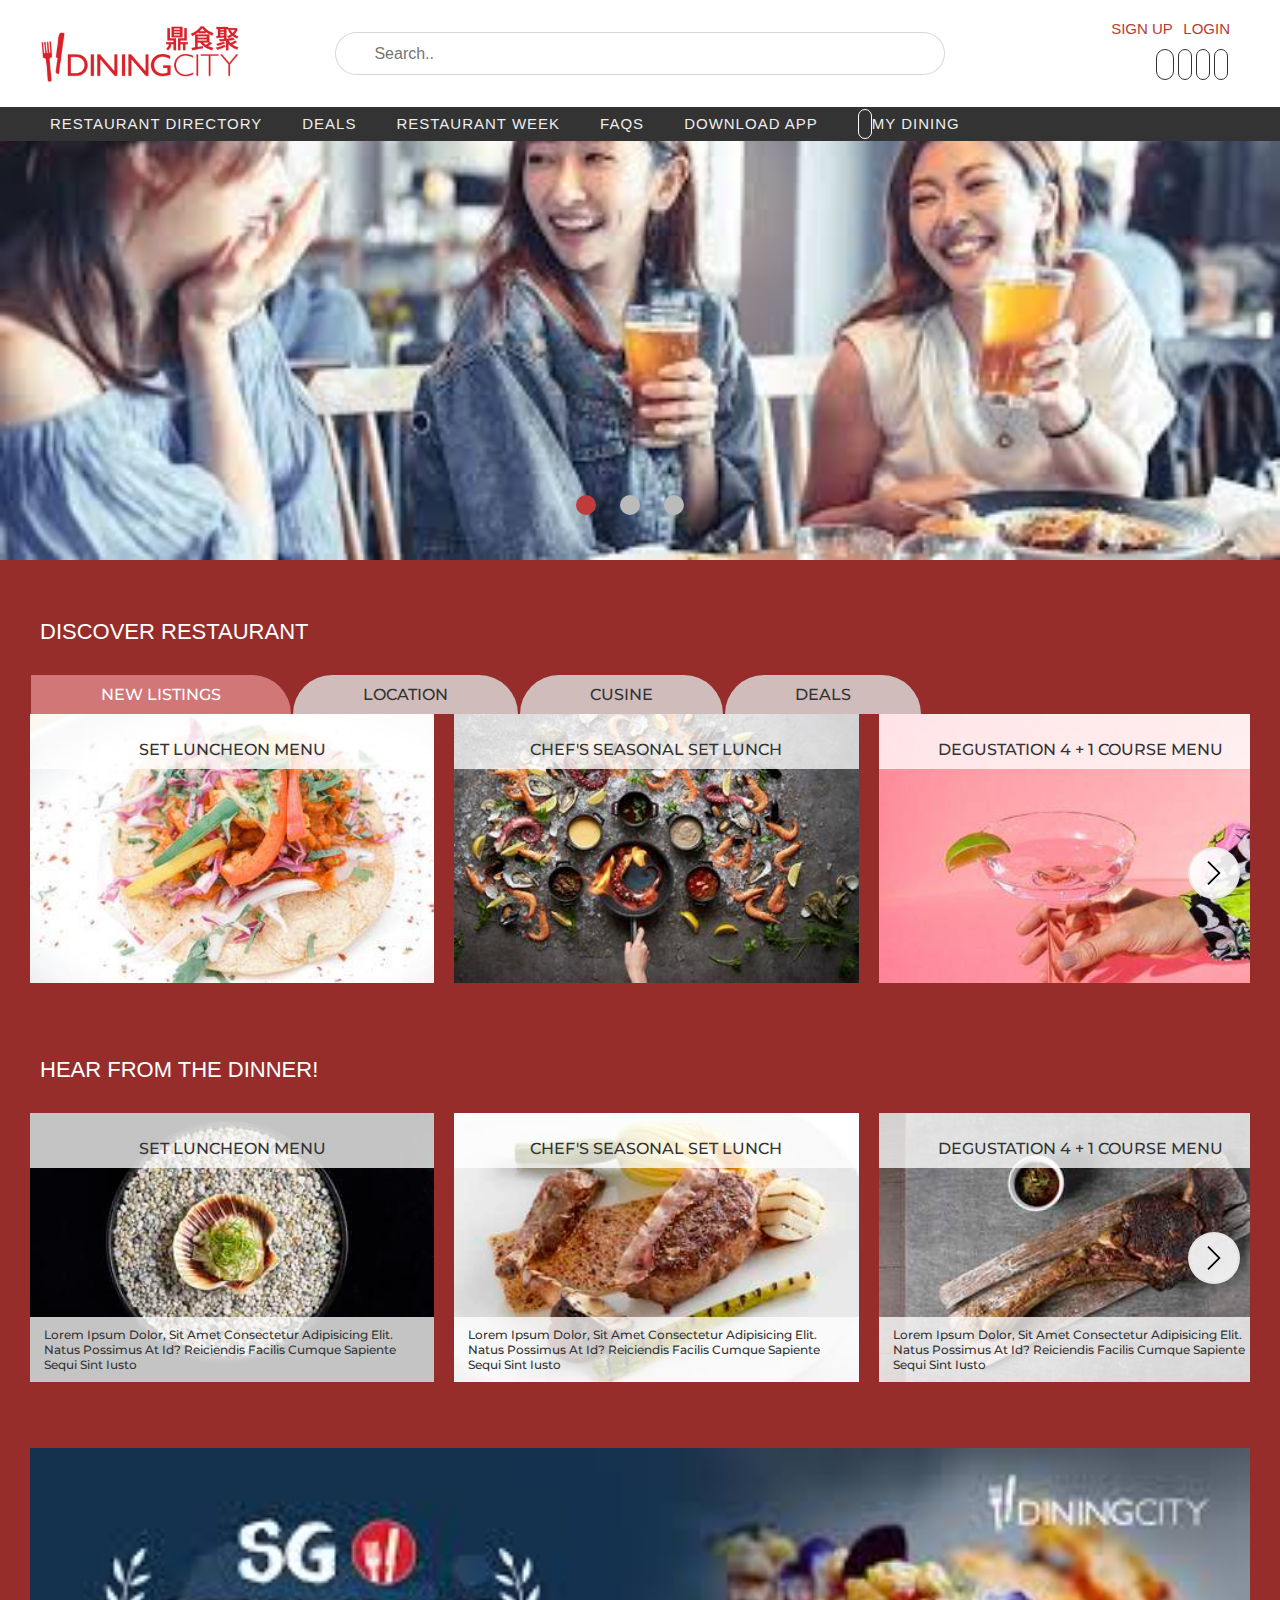
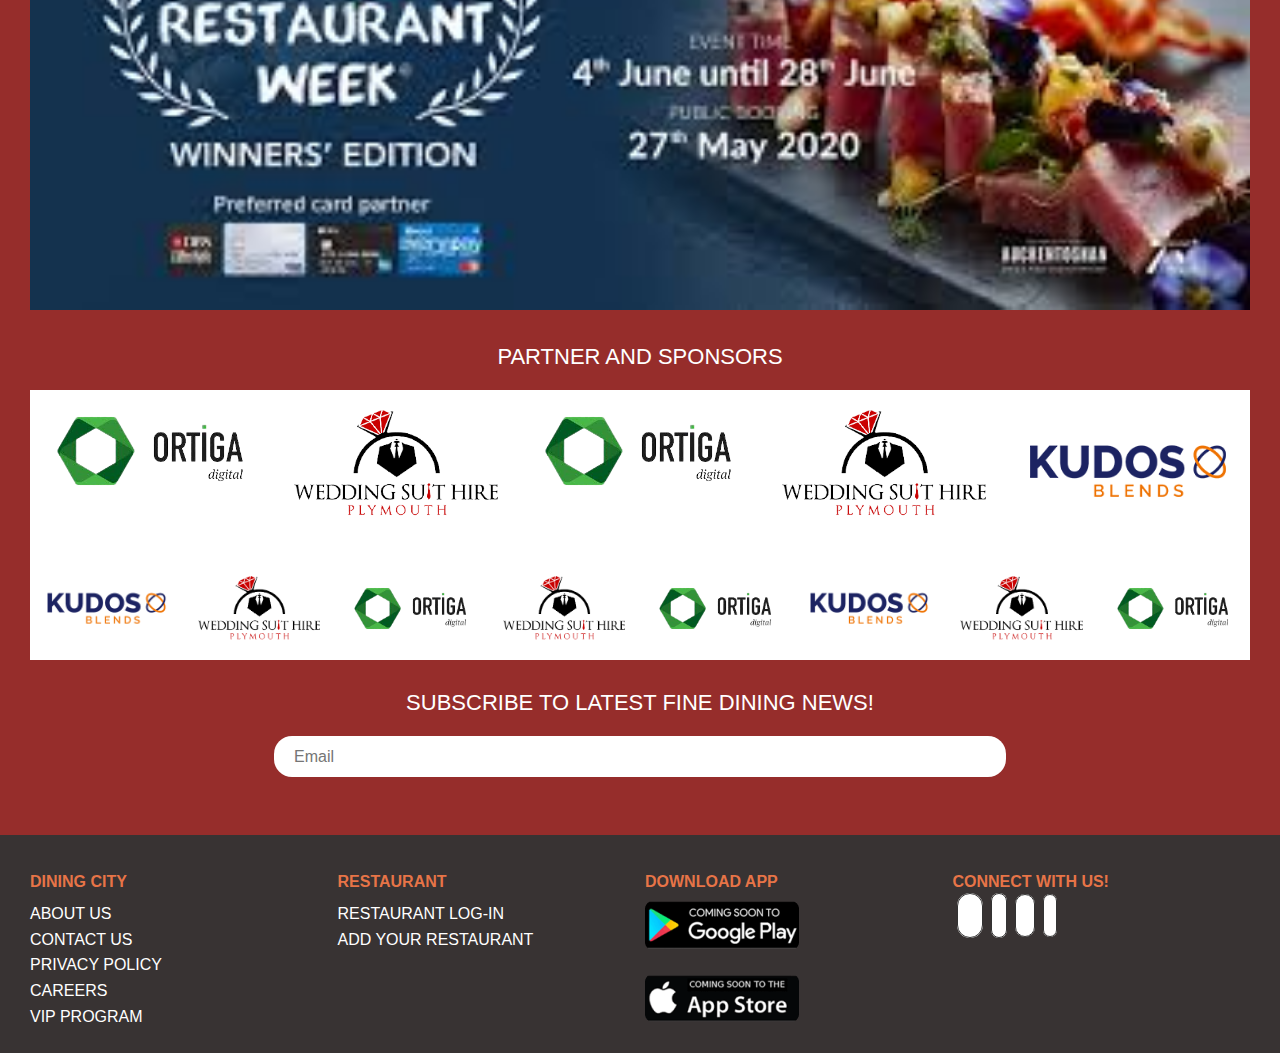
==== commit 94f19a73: "done" ====
--- a/index.html
+++ b/index.html
@@ -37,12 +37,12 @@
 				<a href="#" target="_blank" class="btn-login">login</a>
 			</div>		
 			<ul class="nav-bottom-mobile">
-				<li><a href="#">restaurants darectory</a></li>
+				<li><a href="#">Restaurant Directory</a></li>
 				<li><a href="#">deals</a></li>
 				<li><a href="#">restaurant week</a></li>
 				<li><a href="#">faqs</a></li>
 				<li><a href="#">download app</a></li>
-				<li><a href="#">my d</a></li>
+				<li><a href="#">my dining</a></li>
 			</ul>
 			<div class="links-icons">
 				<a href=""><i class="fab fa-facebook-f"></i></a>
@@ -55,7 +55,7 @@
 	<section class="nav-bottom">
 		<div class="bottom-nav-desktop">
 			<ul>
-				<li><a href="#">restaurants darectory</a></li>
+				<li><a href="#">Restaurant Directory</a></li>
 				<li><a href="#">deals</a></li>
 				<li><a href="#">restaurant week</a></li>
 				<li><a href="#">faqs</a></li>
@@ -102,65 +102,69 @@
 	</section>
 	<section class="tab-nav">	
 		<div class="container nav-tab">
-			<h3>discover restaurant</h3>
+			<h3 class="h3-discover-res">discover restaurant</h3>
 			<div class="tab">
-				<button class="tablinks" onclick="openCity(event, 'newlistings')" id="defaultOpen">new listings</button>
-				<button class="tablinks" onclick="openCity(event, 'location')">location</button>
-				<button class="tablinks" onclick="openCity(event, 'cusine')">cusine</button>
-				<button class="tablinks" onclick="openCity(event, 'deals')">deals</button>
+				<button class="tablinks btn-listing">new listings</button>
+				<button class="tablinks btn-rl">location</button>
+				<button class="tablinks btn-rl">cusine</button>
+				<button class="tablinks btn-rl">deals</button>
 			  </div>
 
 			<div id="newlistings" class="tabcontent">
-				<h3>new listings</h3>
-				<p>London is the capital city of England.</p>
-
 				<div id='opinions'>
-					<input type="radio" name="slider" id="slide_1" checked />
-					<input type="radio" name="slider" id="slide_2" />
-					<input type="radio" name="slider" id="slide_3" />
-					<input type="radio" name="slider" id="slide_4" />
+					<input type="radio" name="slide" id="slide_1" checked />
+					<input type="radio" name="slide" id="slide_2" />
+					<input type="radio" name="slide" id="slide_3" />
+					<input type="radio" name="slide" id="slide_4" />
+					<input type="radio" name="slide" id="slide_5" />
+					<input type="radio" name="slide" id="slide_6" />
+					<input type="radio" name="slide" id="slide_7" />
 					
 					<div id="reviews">
 						<div>
 							<ul>
-								<li class="slide">
-									<img src="img/lucy.jpg" alt="Vanellope" />
-									<h3>Lucy Hale</h3>
-									<p>Lorem ipsum dolor sit amet, consectetur adipiscing elit, sed do eiusmod tempor incididunt ut labore et dolore magna aliqua.</p>
-									<div class="stars">
-										<span>One star</span>
-										<span>Two stars</span>
-										<span>Three stars</span>
-										<span>Four stars</span>
-										<span>Five stars</span>
-									</div>
-								</li>
-								<li class="slide">
-									<img src="img/archie.jpg" alt="Vanellope" />
-									<h3>Archie Andrews</h3>
-									<p>Lorem ipsum dolor sit amet, consectetur adipiscing elit, sed do eiusmod tempor incididunt ut labore et dolore magna aliqua.</p>
-									<div class="stars">
-										<span>One star</span>
-										<span>Two stars</span>
-										<span>Three stars</span>
-										<span>Four stars</span>
-										<span>Five stars</span>
-									</div>
-								</li>
-								<li class="slide">
-									<img src="img/jason.jpg" alt="Vanellope" />
-									<p>test</p>
-									<div class="stars">
-										<span>test text</span>
-									</div>
-								</li>
-								<li class="slide">
-									<img src="img/jason.jpg" alt="Vanellope" />
-									<p>test</p>
-									<div class="stars">
-										<span>test text</span>
-									</div>
-								</li>
+								<li class="Slider">
+									<a href="#">
+										<h5 class="title-slider">SET LUNCHEON MENU</h5>
+										<img src="images/7.jpeg" alt="" />
+									</a>
+								</li>
+								<li class="Slider">
+									<a href="#">
+										<h6 class="title-slider">Chef's seasonal set lunch</h6>
+										<img src="images/5.jpeg " alt="" />
+									</a>
+								</li>
+								<li class="Slider">
+									<a href="#">
+										<h6 class="title-slider">Degustation 4 + 1 course menu</h6>
+										<img src="images/6.jpeg" alt="" />
+									</a>
+								</li>
+								<li class="Slider">
+									<a href="#">
+										<h6 class="title-slider">Degustation 4 + 1 course menu</h6>						
+										<img src="images/4.jpeg" alt="" />
+									</a>
+								</li>
+								<li class="Slider">
+									<a href="#">
+										<h6 class="title-slider">Degustation 4 + 1 course menu</h6>
+										<img src="images/1.jpeg" alt="" />
+									</a>
+								</li>
+								<li class="Slider">			
+									<a href="#">
+										<h6 class="title-slider">Degustation 4 + 1 course menu</h6>
+										<img src="images/3.jpeg" alt="" />
+									</a>
+								</li>
+								<li class="Slider">						
+									<a href="#">
+										<h6 class="title-slider">Degustation 4 + 1 course menu</h6>
+										<img src="images/2.jpeg" alt="" />
+									</a>
+								</li>					
 							</ul>
 						</div>
 					</div>
@@ -170,54 +174,118 @@
 					  <label for="slide_2"></label>
 					  <label for="slide_3"></label>
 					  <label for="slide_4"></label>
+					  <label for="slide_5"></label>
+					  <label for="slide_6"></label>
+					  <label for="slide_7"></label>
+					</div>					
+			  </div>
+			  <div class="dinner">
+
+			<h3 class="h3-discover">hear from the dinner!</h3>
+			<div id='opinions_dinner'>
+				<input type="radio" name="dinnerslider" id="dinnerslide_1" checked />
+				<input type="radio" name="dinnerslider" id="dinnerslide_2" />
+				<input type="radio" name="dinnerslider" id="dinnerslide_3" />
+				<input type="radio" name="dinnerslider" id="dinnerslide_4" />
+				<input type="radio" name="dinnerslider" id="dinnerslide_5" />
+				<input type="radio" name="dinnerslider" id="dinnerslide_6" />
+				<input type="radio" name="dinnerslider" id="dinnerslide_7" />
+				
+				<div id="reviews_dinner">
+					<div>
+						<ul>
+							<li class="Slider_dinner">
+								<a href="#">
+									<h5 class="title-slider">SET LUNCHEON MENU</h5>
+									<img src="images/1.jpeg" alt="" />
+									<p class="discription-slider">Lorem ipsum dolor, sit amet consectetur adipisicing elit. Natus possimus at id? Reiciendis facilis cumque sapiente sequi sint iusto</p>
+								</a>
+							</li>
+							<li class="Slider_dinner">
+								<a href="#">
+									<h6 class="title-slider">Chef's seasonal set lunch</h6>
+									<img src="images/2.jpeg " alt="" />
+									<p class="discription-slider">Lorem ipsum dolor, sit amet consectetur adipisicing elit. Natus possimus at id? Reiciendis facilis cumque sapiente sequi sint iusto</p>
+								</a>
+							</li>
+							<li class="Slider_dinner">
+								<a href="#">
+									<h6 class="title-slider">Degustation 4 + 1 course menu</h6>
+									<img src="images/3.jpeg" alt="" />
+									<p class="discription-slider">Lorem ipsum dolor, sit amet consectetur adipisicing elit. Natus possimus at id? Reiciendis facilis cumque sapiente sequi sint iusto</p>
+								</a>
+							</li>
+							<li class="Slider_dinner">
+								<a href="#">
+									<h6 class="title-slider">Degustation 4 + 1 course menu</h6>						
+									<img src="images/4.jpeg" alt="" />
+									<p class="discription-slider">Lorem ipsum dolor, sit amet consectetur adipisicing elit. Natus possimus at id? Reiciendis facilis cumque sapiente sequi sint iusto</p>
+								</a>
+							</li>
+							<li class="Slider_dinner">
+								<a href="#">
+									<h6 class="title-slider">Degustation 4 + 1 course menu</h6>
+									<img src="images/5.jpeg" alt="" />
+									<p class="discription-slider">Lorem ipsum dolor, sit amet consectetur adipisicing elit. Natus possimus at id? Reiciendis facilis cumque sapiente sequi sint iusto</p>
+								</a>
+							</li>
+							<li class="Slider_dinner">			
+								<a href="#">
+									<h6 class="title-slider">Degustation 4 + 1 course menu</h6>
+									<img src="images/6.jpeg" alt="" />
+									<p class="discription-slider">Lorem ipsum dolor, sit amet consectetur adipisicing elit. Natus possimus at id? Reiciendis facilis cumque sapiente sequi sint iusto</p>
+								</a>
+							</li>
+							<li class="Slider_dinner">						
+								<a href="#">
+									<h6 class="title-slider">Degustation 4 + 1 course menu</h6>
+									<img src="images/7.jpeg" alt="" />
+									<p class="discription-slider">Lorem ipsum dolor, sit amet consectetur adipisicing elit. Natus possimus at id? Reiciendis facilis cumque sapiente sequi sint iusto</p>
+								</a>
+							</li>					
+						</ul>
 					</div>
 				</div>
-
+				
+				<div id="dinnercontrols">
+				  <label for="dinnerslide_1"></label>
+				  <label for="dinnerslide_2"></label>
+				  <label for="dinnerslide_3"></label>
+				  <label for="dinnerslide_4"></label>
+				  <label for="dinnerslide_5"></label>
+				  <label for="dinnerslide_6"></label>
+				  <label for="dinnerslide_7"></label>
+				</div>					
 			  </div>
-			  
-			  <div id="location" class="tabcontent">
-				<h3>location</h3>
-				<p>Coming soons..</p> 
-			  </div>
-			  
-			  <div id="cusine" class="tabcontent">
-				<h3>cusine</h3>
-				<p>Coming soons..</p>
-			  </div>
-			  <div id="deals" class="tabcontent">
-				<h3>deals</h3>
-				<p>Coming soons..</p>
-			  </div>
-			  
-		</div>
-		<div class="container slider-dinner">
-			<h3>hear from the dinner!</h3>
-		</div>	
+		  </div>
+		</div>
+		</div>
 		<div class="container">
 			<div class="img-week">
 				<a href="#">
-					<img src="images/1200x400.png" alt="">
+					<img src="images/8.png" alt="">
 				</a>
 			</div>
 		<div class="partners-sponsors">
 			<h3>partner and sponsors</h3>
 			<div class="img-sponsors">
 				<div class="img-top">
-					<a href="#"><img src="images/square.png" alt=""></a>
-					<a href="#"><img src="images/square.png" alt=""></a>
-					<a href="#"><img src="images/square.png" alt=""></a>
-					<a href="#"><img src="images/square.png" alt=""></a>
-					<a href="#"><img src="images/square.png" alt=""></a>
+					<a href="#"><img src="images/icons/icons3.png" alt=""></a>
+					<a href="#"><img src="images/icons/icons2.png" alt=""></a>
+					<a href="#"><img src="images/icons/icons3.png" alt=""></a>
+					<a href="#"><img src="images/icons/icons2.png" alt=""></a>
+					<a href="#"><img src="images/icons/icons1.png" alt=""></a>
 				</div>
 				<div class="img-bottom">
-					<a href="#"><img src="images/square.png" alt=""></a>
-					<a href="#"><img src="images/square.png" alt=""></a>
-					<a href="#"><img src="images/square.png" alt=""></a>
-					<a href="#"><img src="images/square.png" alt=""></a>
-					<a href="#"><img src="images/square.png" alt=""></a>
-					<a href="#"><img src="images/square.png" alt=""></a>
-					<a href="#"><img src="images/square.png" alt=""></a>
-					<a href="#"><img src="images/square.png" alt=""></a>
+					<a href="#"><img src="images/icons/icons1.png" alt=""></a>
+					<a href="#"><img src="images/icons/icons2.png" alt=""></a>
+					<a href="#"><img src="images/icons/icons3.png" alt=""></a>
+					<a href="#"><img src="images/icons/icons2.png" alt=""></a>
+					<a href="#"><img src="images/icons/icons3.png" alt=""></a>
+					<a href="#"><img src="images/icons/icons1.png" alt=""></a>
+					<a href="#"><img src="images/icons/icons2.png" alt=""></a>
+					<a href="#"><img src="images/icons/icons3.png" alt=""></a>
+
 				</div>
 			</div>
 		</div>
--- a/style.css
+++ b/style.css
@@ -1,3 +1,5 @@
+@import url('https://fonts.googleapis.com/css2?family=Montserrat:wght@300;500&display=swap');
+
 body{
 	background-color:#eeeeee;
 	margin:0;
@@ -9,6 +11,9 @@
 	box-sizing: border-box;
 	-moz-box-sizing:border-box;
     -webkit-box-sizing:border-box;
+	margin: 0;
+	padding: 0;
+	box-sizing: border-box;
 }
 /* START OF HEADER CSS */
 header {
@@ -59,6 +64,10 @@
     padding-left: 6px;
 	font-family: "Arial", "serif";
 }
+header .nav-links .links a:hover {
+	text-decoration: underline;
+}
+
 
 header .nav-links .links-icons {
 	align-items: flex-end;
@@ -178,10 +187,11 @@
 }
 
 .nav-bottom {
-	position: relative;
+	position: fixed;
 	width: 100%;
-	margin-top: 109px;
+	margin-top: -23px;
 	background:#333333;
+	z-index: 999;
 }
 button.search {
 	border: 0px;
@@ -214,7 +224,7 @@
 
 /* slider img */
 .img-slider {
-	margin-top: -16px;
+	margin-top: 130px;
 }
 
 #active label:hover {
@@ -345,15 +355,20 @@
     transition:all 0.5s ease-out;
 }
 .tab-nav {
-	background-color: rgb(192, 60, 60);
+	background-color: rgb(150 45 43);
+	/* margin-top: 40px; */
 }
 .tab-nav .container.nav-tab {
-	margin-top: 100px;
-	justify-content: left;
+	/* margin-top: 100px; */
+	/* justify-content: left; */
+}
+.container.nav-tab h3.h3-discover {
+	text-align: left;
+	
 }
 .tab-nav .container {
-	display: grid;
-	justify-content: center;
+	/* display: grid; */
+	/* justify-content: center; */
 }
 .tab-nav .container h3 {
 	text-align: center;
@@ -368,14 +383,13 @@
 
 /* slide tab nav */
 
-
 #opinions ul li {
 	list-style: none;
 }
 
 #opinions {
 	max-width: 100%;
-	height: 100vh;
+	/* height: 100vh; */
 }
 
 #opinions input[type=radio] {
@@ -388,7 +402,7 @@
 }
 
 #reviews {
-	height: calc(100vh - 146px);
+	/* height: calc(100vh - 146px); */
 	display: -webkit-box;
 	display: -ms-flexbox;
 	display: flex;
@@ -401,7 +415,7 @@
 }
 
 #reviews > div {
-   width: calc(100% - 48px);
+   /* width: calc(100% - 48px); */
    margin: auto;
    overflow: hidden;
 }
@@ -412,72 +426,43 @@
 	transition: margin-left 800ms cubic-bezier(0.770, 0.000, 0.175, 1.000);
 }
 
-#slide1:checked ~ #reviews ul {
+#slide_1:checked ~ #reviews ul {
 	margin-left: 0;
 }
 
-#slide2:checked ~ #reviews ul {
+#slide_2:checked ~ #reviews ul {
 	margin-left: -100%;
 }
 
-#slide3:checked ~ #reviews ul {
+#slide_3:checked ~ #reviews ul {
 	margin-left: -200%;
 }
 
-#slide4:checked ~ #reviews ul {
+#slide_4:checked ~ #reviews ul {
 	margin-left: -300%;
 }
 
-.slide {
+
+
+
+.Slider {
 	width: 25%;
 	float: left;
-	background: white;
-	padding: 20px;
-}
-
-.slide img {
-	width: 70px;
-	height: 70px;
-	-o-object-fit: cover;
-	   object-fit: cover;
-	-o-object-position: top;
-	   object-position: top;
-	border-radius: 50%;
-	margin: auto;
-	display: block;
-}
-
-.slide h3 {
+	/* background: white; */
+	padding-right: 20px;
+}
+
+
+.Slider h3 {
 	margin: 15px 0;
 	font-size: 20px;
 }
 
-.slide h3, .slide p {
+.Slider h3, .Slider p {
 	text-align: center;
 }
 
-.stars {
-	display: -webkit-box;
-	display: -ms-flexbox;
-	display: flex;
-	-ms-flex-pack: distribute;
-	    justify-content: space-around;
-	margin: 15px auto 0;
-	width: 35%;
-}
-
-.stars span {
-	background: url(icons/stars.svg) no-repeat center center;
-	background-size: 16px;
-	width: 24px;
-	height: 24px;
-	font-size: 0;
-	display: block;
-}
-
-#controls {
-	margin: -286px 0 0 0;
-}
+
 
 #controls label {
 	display: none;
@@ -485,118 +470,518 @@
 	height: 24px;
 }
 
-#slide_4:checked ~ #controls label:nth-child(1),
-#slide_1:checked ~ #controls label:nth-child(2),
-#slide_2:checked ~ #controls label:nth-child(3),
-#slide_3:checked ~ #controls label:nth-child(4) {
-	background: url(images/icons/siguiente.svg) no-repeat center right;
-	background-size: 24px;
-	position: absolute;
-	right: 40px;
-	display: block;
-	position: relative;
-
-}
-
-#slide_2:checked ~ #controls label:nth-child(1),
-#slide_3:checked ~ #controls label:nth-child(2),
-#slide_4:checked ~ #controls label:nth-child(3),
-#slide_1:checked ~ #controls label:nth-child(4) {
-	background: url(images/icons/siguiente.svg) no-repeat center left;
-	background-size: 24px;
-	position: absolute;
-	left: 40px;
-	display: block;
-}
-
+.dinner {
+	margin-top: 150px;
+}
+.Slider a img {
+	width: 100%;
+}
+#controls {
+	margin: 100px 0;
+}
 /* TABLET */
-@media ( min-width: 768px ) {
+/* @media ( min-width: 360px ){ */
 	#opinions {
-		padding: 30px;
-		height: calc(100vh - 38px)
+		/* padding: 30px; */
+		/* height: calc(100vh - 38px) */
 	}
 	
 	#reviews ul {
 		width: 200%;
 	}
 	
-	.slide {
-		width: calc(25% - 30px);
-		margin: 0 15px;
-	}
-	
-	#slide_1:checked ~ #reviews ul {
-		margin-left: 0;
-	}
-
-	#slide_2:checked ~ #reviews ul {
-		margin-left: -50%;
-	}
-
-	#slide_3:checked ~ #reviews ul {
-		margin-left: -100%;
-	}
-
-	#slide_4:checked ~ #reviews ul {
-		margin-left: 0;
-	}
-	
-	#slide_4:checked ~ #controls label:nth-child(1),
+	.Slider {
+		width: calc(10% - 30px);
+		margin: 0;
+        padding:0px;
+	}
+	#slide_5:checked ~ #reviews ul {
+		margin-left: -400%;
+	}
+	#slide_5:checked ~ #reviews ul {
+		margin-left: -400%;
+	}
+	#slide_6:checked ~ #reviews ul {
+		margin-left: -500%;
+	}
+	#slide_7:checked ~ #reviews ul {
+		margin-left: -600%;
+	}
+	
+
+	/* #slide4:checked ~ #controls label:nth-child(1), */
 	#slide_1:checked ~ #controls label:nth-child(2),
 	#slide_2:checked ~ #controls label:nth-child(3),
-	#slide_3:checked ~ #controls label:nth-child(4) {
-		right: 30px;
+	#slide_3:checked ~ #controls label:nth-child(4),
+	#slide_4:checked ~ #controls label:nth-child(5), 
+	#slide_5:checked ~ #controls label:nth-child(6), 
+	#slide_6:checked ~ #controls label:nth-child(7),
+	#slide_7:checked ~ #controls label:nth-child(1) {		
+		background: url(images/icons/siguiente.svg) no-repeat center center;
+		background-size: 24px;
 		position: absolute;
-	}
-
+		right: 40px;
+		display: block;
+		background-color: #ffffffe5;
+		border-radius: 10px;
+		padding: 24px;
+		text-align: center;
+		margin: auto 0;
+		border-radius: 50px;
+		border: 2px solid #e6e1e1bd;
+		/* margin: 100px 0; */
+	}
+
+	/* #slide_1:checked ~ #controls label:nth-child(2):hover, */
+	#slide_2:checked ~ #controls label:nth-child(3):hover,
+	#slide_3:checked ~ #controls label:nth-child(4):hover,
+	#slide_4:checked ~ #controls label:nth-child(5):hover, 
+	#slide_5:checked ~ #controls label:nth-child(6):hover, 
+	#slide_6:checked ~ #controls label:nth-child(7) :hover,
+	#slide_7:checked ~ #controls label:nth-child(1):hover {
+		background-color: #ffffff;
+		border: 2px solid #e6e1e17a;
+	}
+
+
+	#slide_7:checked ~ #controls label:nth-child(1),
 	#slide_2:checked ~ #controls label:nth-child(1),
 	#slide_3:checked ~ #controls label:nth-child(2),
 	#slide_4:checked ~ #controls label:nth-child(3),
-	#slide_1:checked ~ #controls label:nth-child(4) {
-		left: 30px;
+	#slide_5:checked ~ #controls label:nth-child(4),
+	#slide_6:checked ~ #controls label:nth-child(5){
+		background: url(images/icons/anterior.svg) no-repeat center center;
+		background-size: 24px;
 		position: absolute;
-
-	}
-	
+		left: 40px;
+		display: block;
+		background-color: #ffffffe5;
+		border-radius: 10px;
+		padding: 24px;
+		text-align: center;
+		margin: auto 0;
+		border-radius: 50px;
+		border: 2px solid #e6e1e1bd;
+		/* margin: 100px 0; */
+	}
+	#slide_7:checked ~ #controls label:nth-child(1):hover ,
+	#slide_2:checked ~ #controls label:nth-child(1):hover ,
+	#slide_3:checked ~ #controls label:nth-child(2):hover ,
+	#slide_4:checked ~ #controls label:nth-child(3):hover ,
+	#slide_5:checked ~ #controls label:nth-child(4):hover ,
+	#slide_6:checked ~ #controls label:nth-child(5):hover ,
+	#slide_7:checked ~ #controls label:nth-child(6):hover {
+		background-color: #ffffffea;
+		border: 2px solid #e6e1e1c4;
+	}
 	#controls {
-		margin: -474px 0 0 0;
-	}
-}
+		margin: -160px 0;
+	}
+	#reviews > div ul {
+		width: 1000%;
+	}
+	.title-slider {
+		display: none;
+	}
+	.discription-slider {
+		font-size: 12px;
+		font-family: 'Montserrat', sans-serif;
+		font-weight: 500;
+		padding: 10px 14px;
+		color: #333333;
+		text-transform: capitalize;
+		background: #ffffffc4;
+		position: relative;
+    	margin-top: -70px;
+	}
+	.Slider_dinner a,
+	.Slider a {
+		text-decoration: none;
+	}
+	.h3-discover-res {
+		padding: 30px 10px 10px;
+	}
+	.img-bottom a {
+		display: grid;
+		align-items: center;
+		justify-content: center;
+	}
+/* } */
 
 /* PC */
 @media ( min-width: 1024px ) {
-	#reviews ul {
-		width: 133%;
-	}
-	
-	#slide_1:checked ~ #reviews ul {
-		margin-left: 0;
-	}
-	
-	#slide_2:checked ~ #reviews ul {
-		margin-left: -33%;
-	}
-
-	#slide_3:checked ~ #reviews ul {
-		margin-left: 0;
-	}
-
-	#slide_4:checked ~ #reviews ul {
-		margin-left: -33%;
-	}
-	
 	#controls {
-		margin: -290px 0 0 0;
-	}
-}
+		margin: -140px 0;
+	}
+	.tab-nav .container.nav-tab h3 {
+		text-align: left;
+	}
+	.tab-nav {
+		margin-top: 40px;
+	}
+	.tab-nav .container h3 {
+		margin: 20px 0;
+	}
+	.Slider_dinner a,
+	.Slider a {
+		text-decoration: none;
+	}
+	.title-slider {
+		display: block;
+		font-size: 16px;
+		font-family: 'Montserrat', sans-serif;
+		font-weight: 500;
+		padding: 26px 10px 10px 10px;
+		color: #333333;
+		text-transform: uppercase;
+		background: #ffffffc4;
+		position: relative;
+    	margin-bottom: -55px;
+		text-align: center;
+	}
+	.discription-slider {
+		font-size: 12px;
+		font-family: 'Montserrat', sans-serif;
+		font-weight: 500;
+		padding: 10px 14px;
+		color: #333333;
+		text-transform: capitalize;
+		background: #ffffffc4;
+		position: relative;
+    	margin-top: -70px;
+	}
+	#opinions {
+		padding: 0px;
+	}
+	.Slider {
+		margin:auto 0;
+		/* padding: 0 20px 0 0; */
+		margin: 0 20px 0 0;
+	}
+	
+		#reviews ul {
+			width: 133%;
+		}
+		#slide_5:checked ~ #reviews ul {
+			margin-left: -50%;
+		}
+		#slide_5:checked ~ #reviews ul {
+			margin-left: 0;
+		}
+		#slide_5:checked ~ #reviews ul {
+			margin-left: 0;
+		}
+		#slide_6:checked ~ #reviews ul {
+			margin-left: 0;
+		}
+		#slide_7:checked ~ #reviews ul {
+			margin-left: 0;
+		}
+	
+	#slide_7:checked ~ #controls label:nth-child(1),	
+	#slide_1:checked ~ #controls label:nth-child(2),
+	#slide_2:checked ~ #controls label:nth-child(3),
+	#slide_3:checked ~ #controls label:nth-child(2),
+	#slide_4:checked ~ #controls label:nth-child(5), 
+	#slide_5:checked ~ #controls label:nth-child(6),
+	#slide_6:checked ~ #controls label:nth-child(7)
+	/* #slide_7:checked ~ #controls label:nth-child(6) */
+	 {
+		display: block;
+		
+	}
+	
+	
+	/* #slide_7:checked ~ #controls label:nth-child(1), */
+	#slide_2:checked ~ #controls label:nth-child(1),
+	#slide_3:checked ~ #controls label:nth-child(2),
+	#slide_4:checked ~ #controls label:nth-child(3),
+	#slide_5:checked ~ #controls label:nth-child(4),
+	#slide_6:checked ~ #controls label:nth-child(7),
+	#slide_7:checked ~ #controls label:nth-child(1)	{
+		display: block;
+	}
+	
+		#controls {
+			/* margin: -290px 0 0 0; */
+		}
+		#reviews > div ul {
+			width: 356%;
+		}
+
+		#slide_5:checked ~ #reviews ul {
+			margin-left: -300%;
+		}
+		#slide_7:checked ~ #reviews ul {
+			margin-left: 0;
+		}	
+			
+		
+}
+
+/* options_slide dinner */
+#opinions_dinner ul li {
+	list-style: none;
+}
+
+#opinions_dinner {
+	max-width: 100%;
+	/* height: 100vh; */
+}
+
+#opinions_dinner input[type=radio] {
+	display: none;
+}
+
+#opinions_dinner label {
+	cursor: pointer;
+	text-decoration: none;
+}
+
+#reviews_dinner {
+	/* height: calc(100vh - 146px); */
+	display: -webkit-box;
+	display: -ms-flexbox;
+	display: flex;
+	-webkit-box-pack: center;
+	    -ms-flex-pack: center;
+	        justify-content: center;
+	-webkit-box-align: center;
+	    -ms-flex-align: center;
+	        align-items: center;
+}
+
+#reviews_dinner > div {
+   /* width: calc(100% - 48px); */
+   margin: auto;
+   overflow: hidden;
+}
+
+#reviews_dinner ul {
+	width: 400%;
+	-webkit-transition: margin-left 800ms cubic-bezier(0.770, 0.000, 0.175, 1.000);
+	transition: margin-left 800ms cubic-bezier(0.770, 0.000, 0.175, 1.000);
+}
+
+#dinnerslide_1:checked ~ #reviews_dinner ul {
+	margin-left: 0;
+}
+
+#dinnerslide_2:checked ~ #reviews_dinner ul {
+	margin-left: -100%;
+}
+
+#dinnerslide_3:checked ~ #reviews_dinner ul {
+	margin-left: -200%;
+}
+
+#dinnerslide_4:checked ~ #reviews_dinner ul {
+	margin-left: -300%;
+}
+
+.Slider_dinner {
+	width: 25%;
+	float: left;
+	/* background: white; */
+	padding-right: 20px;
+}
+
+
+#dinnercontrols label {
+	display: none;
+	width: 24px;
+	height: 24px;
+}
+
+.dinner {
+	/* margin-top: 200px; */
+}
+.Slider_dinner a img {
+	width: 100%;
+}
+#dinnercontrols {
+	margin: -150px 0;
+}
+/* TABLET */
+
+/* @media ( min-width: 360px ){ */
+	/* .tab-nav .container.nav-tab {
+		margin-top: -36px;
+		padding-top: 30px;
+	} */
+	.tab-nav .container.nav-tab h3 {
+		padding: 10px;
+	}
+
+	#opinions_dinner {
+		/* padding: 30px; */
+		/* height: calc(100vh - 38px) */
+	}
+	
+	#reviews_dinner ul {
+		width: 200%;
+	}
+	
+	.Slider_dinner {
+		width: calc(10% - 30px);
+		/* margin: 15px; */
+        padding:0px;
+	}
+	/* #slide_5:checked ~ #reviews ul {
+		margin-left: -400%;
+	} */
+	#dinnerslide_5:checked ~ #reviews_dinner ul {
+		margin-left: -400%;
+	}
+	#dinnerslide_6:checked ~ #reviews_dinner ul {
+		margin-left: -500%;
+	}
+	#dinnerslide_7:checked ~ #reviews_dinner ul {
+		margin-left: -600%;
+	}
+	
+
+	/* #slide4:checked ~ #controls label:nth-child(1), */
+	#dinnerslide_1:checked ~ #dinnercontrols label:nth-child(2),
+	#dinnerslide_2:checked ~ #dinnercontrols label:nth-child(3),
+	#dinnerslide_3:checked ~ #dinnercontrols label:nth-child(4),
+	#dinnerslide_4:checked ~ #dinnercontrols label:nth-child(5), 
+	#dinnerslide_5:checked ~ #dinnercontrols label:nth-child(6), 
+	#dinnerslide_6:checked ~ #dinnercontrols label:nth-child(7),
+	#dinnerslide_7:checked ~ #dinnercontrols label:nth-child(1) {		
+		background: url(images/icons/siguiente.svg) no-repeat center center;
+		background-size: 24px;
+		position: absolute;
+		right: 40px;
+		display: block;
+		background-color: #ffffffe5;
+		border-radius: 10px;
+		padding: 24px;
+		text-align: center;
+		margin: auto 0;
+		border-radius: 50px;
+		border: 2px solid #e6e1e1bd;
+		/* margin: 100px 0; */
+	}
+
+	#dinnerslide_1:checked ~ #dinnercontrols label:nth-child(2):hover,
+	#dinnerslide_2:checked ~ #dinnercontrols label:nth-child(3):hover,
+	#dinnerslide_3:checked ~ #dinnercontrols label:nth-child(4):hover,
+	#dinnerslide_4:checked ~ #dinnercontrols label:nth-child(5):hover, 
+	#dinnerslide_5:checked ~ #dinnercontrols label:nth-child(6):hover, 
+	#dinnerslide_6:checked ~ #dinnercontrols label:nth-child(7) :hover,
+	#dinnerslide_7:checked ~ #dinnercontrols label:nth-child(1):hover {
+		background-color: #ffffffd8;
+		border: 2px solid #e6e1e17a;
+	}
+
+
+	#dinnerslide_7:checked ~ #dinnercontrols label:nth-child(1),
+	#dinnerslide_2:checked ~ #dinnercontrols label:nth-child(1),
+	#dinnerslide_3:checked ~ #dinnercontrols label:nth-child(2),
+	#dinnerslide_4:checked ~ #dinnercontrols label:nth-child(3),
+	#dinnerslide_5:checked ~ #dinnercontrols label:nth-child(4),
+	#dinnerslide_6:checked ~ #dinnercontrols label:nth-child(5),
+	#dinnerslide_7:checked ~ #dinnercontrols label:nth-child(6) {
+		background: url(images/icons/anterior.svg) no-repeat center center;
+		background-size: 24px;
+		position: absolute;
+		left: 40px;
+		display: block;
+		background-color: #ffffffe5;
+		border-radius: 10px;
+		padding: 24px;
+		text-align: center;
+		margin: auto 0;
+		border-radius: 50px;
+		border: 2px solid #e6e1e1bd;
+		/* margin: 100px 0; */
+	}
+	#dinnerslide_7:checked ~ #dinnercontrols label:nth-child(1):hover ,
+	#dinnerslide_2:checked ~ #dinnercontrols label:nth-child(1):hover ,
+	#dinnerslide_3:checked ~ #dinnercontrols label:nth-child(2):hover ,
+	#dinnerslide_4:checked ~ #dinnercontrols label:nth-child(3):hover ,
+	#dinnerslide_5:checked ~ #dinnercontrols label:nth-child(4):hover ,
+	#dinnerslide_6:checked ~ #dinnercontrols label:nth-child(5):hover ,
+	#dinnerslide_7:checked ~ #dinnercontrols label:nth-child(6):hover {
+		background-color: #ffffffd8;
+		border: 2px solid #e6e1e17a;
+	}
+	#controls {
+		/* margin: -180px 0; */
+	}
+	#reviews_dinner > div ul {
+		width: 1000%;
+	}
+/* } */
+
+/* PC */
+@media ( min-width: 1024px ) {
+	.dinner {
+		margin-top: 200px
+	}
+	.tab-nav .container.nav-tab {
+		margin-top: 0px;
+		padding-top: 30px;
+	}
+	#opinions_dinner {
+		padding: 0px;
+	}
+	.Slider_dinner {
+		margin:auto 0;
+		/* padding: 0 20px 0 0; */
+		margin: 0 20px 0 0;
+	}
+	
+		#reviews_dinner ul {
+			width: 133%;
+		}
+	#dinnerslide_1:checked ~ #dinnercontrols label:nth-child(2),
+	#dinnerslide_2:checked ~ #dinnercontrols label:nth-child(3),
+	#dinnerslide_3:checked ~ #dinnercontrols label:nth-child(4),
+	#dinnerslide_4:checked ~ #dinnercontrols label:nth-child(5), 
+	#dinnerslide_5:checked ~ #dinnercontrols label:nth-child(6), 
+	#dinnerslide_6:checked ~ #dinnercontrols label:nth-child(7),
+	#dinnerslide_7:checked ~ #dinnercontrols label:nth-child(1) {
+		display: block;
+		
+	}
+	
+	
+	#dinnerslide_7:checked ~ #dinnercontrols label:nth-child(1),
+	#dinnerslide_2:checked ~ #dinnercontrols label:nth-child(1),
+	#dinnerslide_3:checked ~ #dinnercontrols label:nth-child(2),
+	#dinnerslide_4:checked ~ #dinnercontrols label:nth-child(3),
+	#dinnerslide_5:checked ~ #dinnercontrols label:nth-child(4),
+	#dinnerslide_6:checked ~ #dinnercontrols label:nth-child(5),
+	#dinnerslide_7:checked ~ #dinnercontrols label:nth-child(6) {
+		display: block;
+	}
+	
+		#controls {
+			/* margin: -290px 0 0 0; */
+		}
+		#reviews_dinner > div ul {
+			width: 356%;
+		}
+		#dinnerslide_5:checked ~ #reviews_dinner ul {
+			margin-left: 300%;
+		}	
+		
+}
+
+
+/* end */
+
+
 
 /* end */
 
 /* Style the tab */
 .tab {
   overflow: hidden;
-  border: 1px solid #ccc;
-  background-color: #f1f1f1;
+  /* border: 1px solid #ccc; */
+  /* background-color: #f1f1f1; */
 }
 
 /* Style the buttons inside the tab */
@@ -613,25 +998,53 @@
 
 /* Change background color of buttons on hover */
 .tab button:hover {
-  background-color: #ddd;
+  background-color:  rgb(209, 119, 119);
 }
 
 /* Create an active/current tablink class */
+.tab button {
+	/* background-color: #a44c47; */
+	color: #fff;
+	font-size: 16px;
+	font-weight: 500;
+	font-family: 'Montserrat', sans-serif;
+	text-transform: uppercase;
+	letter-spacing: 1;
+	margin: 0 1px;
+}
 .tab button.active {
-  background-color: #ccc;
+	background-color:  rgb(209, 119, 119);
+	color: #fff;
+	font-family: 'Montserrat', sans-serif;
+	text-transform: uppercase;
+	letter-spacing: 1;
+}
+.tab .btn-listing {
+	border-radius: 0 50px 0 0;
+	background-color:  rgb(209, 119, 119);
+	padding: 10px 70px;	
+	color: #ffffff;
+}
+.tab .btn-rl {
+	border-radius: 60px 60px 0 0;
+	background-color: #cfbcbb;
+	padding: 10px 70px;	
+	color: #333;
 }
 
 /* Style the tab content */
 .tabcontent {
-  display: none;
-  padding: 6px 12px;
-  border: 1px solid #ccc;
-  border-top: none;
+  /* display: none; */
+  /* padding: 6px 12px; */
+  /* border: 1px solid #ccc; */
+  /* border-top: none; */
 }
 
 
 /* end */
-
+.container .img-week {
+	margin-top: 200px;
+}
 .img-week a img {
 	width: 100%;
 }
@@ -680,6 +1093,7 @@
 }
 
 footer .container.desktop-footer {
+	background-color: #383333;
 	display: grid;
 	justify-content: center;
 	grid-template-columns: 1fr 1fr 1fr 1fr;
@@ -719,7 +1133,7 @@
 	list-style: none;
 }
 .menu-item  a.title-menu {
-	color: #b73c31;
+	color: #f37949f2;
 	text-decoration: none;
 	font-family: Arial, Helvetica, sans-serif;
 	font-weight: 600;
@@ -729,7 +1143,7 @@
 .menu-item ul li a {
 	font-family: Arial, Helvetica, sans-serif;
 	font-weight: 500;
-	color: #333333;
+	color: #ffffff;
 	text-transform: uppercase;
 	line-height: 1.6;
 	text-decoration: none;
@@ -756,12 +1170,16 @@
 	font-weight: 300;
     border-radius: 20px;
 	padding: 7px;
+	background: #ffffff;
 }
 footer .links-icons a i.fab.fa-facebook-f {
-	padding: 6px 11px;
+	padding: 7px 12px;
 }
 footer .links-icons a i.fab.fa-instagram {
 	padding: 6px 9px;
+}
+footer .links-icons a i.fab.fa-youtube {
+	padding: 6px;	
 }
 
 
@@ -795,7 +1213,7 @@
 		text-transform: uppercase;
 		/* border: 1px solid #fff; */
 		border-radius: 6px;
-		padding: 10px 50px;
+		padding: 10px 50px;		
 	}
 	header .nav-links  .links a.btn-sign {
 		background-color: #b73c31;
@@ -815,6 +1233,7 @@
 		text-align: center;
 		border: 1px solid #b73c31;
 		border-radius: 20px;
+		margin-bottom: 20px;
 	}
 	ul.nav-bottom-mobile {
 		display: block;
@@ -869,6 +1288,7 @@
 	  overflow-y: hidden;
 	  top: 80px;
 	}
+
 	header #nav-check:not(:checked) + .nav-links {
 	  height: 0px;
 	}
@@ -924,6 +1344,348 @@
 		display: none;
 	}
 
+	footer .container.mobile-footer {		
+		display: block;
+		display: grid;
+		justify-content: center;
+		grid-template-columns: 1fr 1fr 1fr 1fr;
+		grid-template-areas: 
+			'dining-city restaurant download-app icons-footer'
+		;
+		gap: 20px;
+		text-align: center;
+		padding: 14px;
+	}
+
+	footer .container.mobile-footer .menu-item a {
+		font-size: 12px;
+		font-weight: 400;
+		color: #333333;
+		text-transform: uppercase;
+		text-decoration: none;
+	}
+
+	footer .container.mobile-footer .menu-item a i {
+		font-size: 40px;
+		color: #333333;
+		padding: 14px 16px;
+	}
+	footer .container.mobile-footer .menu-item a i.fas.fa-home {
+		border: 2px solid #941f1f;
+		border-radius: 50%;
+		padding: 15px 13px;
+		color: #ffffff;
+		background-color: #da5555;
+		font-size: 30px;
+	}
+	footer .container.mobile-footer .menu-item a i.far.fa-user {
+		border: 2px solid #383333;
+		border-radius: 50%;
+		font-size: 30px;
+	}
+	footer .container.mobile-footer .menu-item a i.fas.fa-download {
+		padding: 6px 13px;
+		font-size: 50px;
+	}
+
+
+	
+  }
+  @media (max-width: 280px){
+	header #nav-check:checked + .nav-links {
+		margin-top: -10px;
+	}  
+  }
+
+  @media (max-width: 540px){
+	header #nav-check:checked + .nav-links {
+		margin-top: -6px;
+	}  
+  }
+
+  @media (max-width: 414px){
+	.tab-nav .container.nav-tab h3 {
+		text-align: left;
+		margin-top: 0px;
+		margin-bottom: 0px;
+		font-size: 20px;
+	  }
+	header #nav-check:checked + .nav-links {
+		margin-top: -16px;
+	}
+  }
+
+  @media (max-width: 411px){
+	header #nav-check:checked + .nav-links {
+		margin-top: -18px;
+	}
+  }
+
+  @media (max-width: 360px){
+	  header #nav-check:checked + .nav-links {
+		  margin-top: -26px;
+	  }
+	  .tab-nav .container.nav-tab h3 {
+		text-align: left;
+		margin-top: 20px;
+		margin-bottom: 10px;
+		font-size: 20px;
+	  }
+	  .tab-nav .container h3 {
+		  /* margin: 20px 0; */
+	  }
+
+  }
+
+
+  
+  @media (max-width: 540px),
+  @media (max-width: 441px),
+  @media (max-width: 375px),
+  @media (max-width: 360px)
+  /* @media (max-width: 540px) */
+  {	
+	#slider #active {
+		margin: 10% 0 0;
+	}
+  }
+  @media (max-width: 441px){
+	#slider #active {
+		margin: 7% 0 0;
+	}
+  }
+  @media (max-width: 360px){
+	#slider #active {
+		margin: 4% 0 0;
+	} 
+	.tab-nav {
+		margin-top: 0;
+	}
+	.container.nav-tab h3.h3-discover {
+		/* padding: 10px 0px; */
+	}
+	.tab button {		
+		padding: 8px 10px;		
+		font-size: 12px;
+	  }
+	  .tab .btn-listing {
+		  padding: 8px 12px;
+	  }
+	  .tab .btn-rl {
+		padding: 8px 12px;
+		border-radius: 30px 30px 0 0;
+	  }
+	  #reviews > div {
+	  }
+  }
+  @media (max-width: 768px) {
+	.tab-nav .container.nav-tab h3 {
+		text-align: left;
+		margin-top: 20px;
+		margin-bottom: 10px;
+		padding-top: 40px;
+		font-size: 20px;
+	  }
+	.tab button {		
+		padding: 4px 8px;		
+		font-size: 12px;
+	  }
+	  .tab .btn-listing {
+		padding: 10px 40px;	
+	  }
+	  .tab .btn-rl {
+		padding: 10px 40px;	
+		border-radius: 50px 50px 0 0;
+	  }
+  }
+  @media (max-width: 540px) {
+	.tab-nav .container.nav-tab h3 {
+		text-align: left;
+		margin-top: 0px;
+		margin-bottom: 10px;
+		font-size: 20px;
+	  }
+	.tab button {		
+		padding: 4px 8px;		
+		font-size: 12px;
+	  }
+	  .tab .btn-listing {
+		padding: 10px 30px;	
+	  }
+	  .tab .btn-rl {
+		padding: 10px 30px;	
+		border-radius: 50px 50px 0 0;
+	  }
+	  .tab-nav .container h3 {
+		/* margin: 20px 0; */
+	}
+  }
+
+  @media (max-width: 414px) {
+	.tab button {		
+		padding: 4px 8px;		
+		font-size: 12px;
+	  }
+	  .tab .btn-listing {
+		padding: 8px 18px;	
+	  }
+	  .tab .btn-rl {
+		padding: 8px 18px;	
+		border-radius: 30px 30px 0 0;
+	  }
+  }
+
+  @media (max-width: 411px) {	
+	.tab-nav .container.nav-tab h3 {
+		text-align: left;
+		margin-top: 0px;
+		margin-bottom: 10px;
+		padding-top: 30px;
+	  }
+	.tab button {		
+		padding: 4px 8px;		
+		font-size: 10px;
+	  }
+	  .tab .btn-listing {
+		padding: 8px 12px;	
+	  }
+	  .tab .btn-rl {
+		padding: 8px 12px;	
+		border-radius: 30px 30px 0 0;
+	  }
+  }
+
+  @media (max-width: 280px) {	
+	.tab-nav .container.nav-tab h3 {
+		text-align: left;
+		margin-top: 20px;
+		margin-bottom: 10px;
+		font-size: 18px;
+	  }
+	.tab-nav {
+		margin-top: 0;
+	}
+	.container.nav-tab h3.h3-discover {
+		padding: 20px 0px 10px 10px;
+	}
+	.tab button {		
+		padding: 4px 8px;		
+		font-size: 10px;
+	  }
+	  .tab .btn-listing {
+		padding: 4px 8px;
+	  }
+	  .tab .btn-rl {
+		padding: 4px 8px;
+		border-radius: 30px 30px 0 0;
+	  }
+	  
+	#slider #active {
+		margin: -2% 0 0;
+	} 
+	
+	footer .container.mobile-footer .menu-item a i {
+		font-size: 30px;
+		color: #333333;
+		padding: 10px 12px;
+	}
+	footer .container.mobile-footer .menu-item a i.fas.fa-home {
+		border: 2px solid #941f1f;
+		border-radius: 50%;
+		padding: 12px 10px;
+		color: #ffffff;
+		background-color: #da5555;
+		font-size: 20px;
+	}
+	footer .container.mobile-footer .menu-item a i.far.fa-user {
+		border: 2px solid #383333;
+		border-radius: 50%;
+		font-size: 20px;
+	}
+	footer .container.mobile-footer .menu-item a i.fas.fa-download {
+		padding: 6px 6px;
+		font-size: 32px;
+	}
+  }
+
+  @media (max-width: 540px)
+  @media (max-width: 441px),
+  @media (max-width: 375px),
+  @media (max-width: 360px) {
+	
+	footer .container.mobile-footer .menu-item a i {
+		font-size: 40px;
+		color: #333333;
+		padding: 14px 16px;
+	}
+	footer .container.mobile-footer .menu-item a i.fas.fa-home {
+		border: 2px solid #941f1f;
+		border-radius: 50%;
+		padding: 15px 13px;
+		color: #ffffff;
+		background-color: #da5555;
+		font-size: 30px;
+	}
+	footer .container.mobile-footer .menu-item a i.far.fa-user {
+		border: 2px solid #383333;
+		border-radius: 50%;
+		font-size: 30px;
+	}
+	footer .container.mobile-footer .menu-item a i.fas.fa-download {
+		padding: 6px 13px;
+		font-size: 50px;
+	}
+  }
+
+  @media (max-width: 540px),
+  @media (max-width: 441px),
+  @media (max-width: 375px),
+  @media (max-width: 360px), 
+  @media (max-width: 280px) {	
+	header {
+		padding: 8px;
+		grid-template-columns: .7fr 1.7fr .3fr;
+	}
+	
+	header .nav-btn {
+		padding: 8px 1px;
+	}
+	header .nav-btn label {
+		padding: 8px 20px 0px;
+	}
+	.box-input input.input-text {
+		width: 80%;
+	}
+	input.input-text {
+		padding: 6px;
+		font-size: 12px;
+		height: auto;
+	}
+	button.search i {
+		font-size: small;
+	}
+	.logo {
+		width: 80%;
+	}
+	header .nav-header .nav-title {
+		padding: 10px 0px;
+	}
+	.img-slider {
+		margin-top: 62px;
+	}
+	#active label{
+		-webkit-border-radius:50px;
+		-moz-border-radius:50px;
+		border-radius:50px;
+		display:inline-block;
+		width:16px;
+		height:16px;
+		background:#bbb;
+		margin-right: 16px;
+	}
+	.input-email-subcribe input.input-text {
+		width: 50%;
+	}
 	footer .container.mobile-footer {
 		display: block;
 		display: grid;
@@ -936,179 +1698,6 @@
 		text-align: center;
 		padding: 14px;
 	}
-
-	footer .container.mobile-footer .menu-item a {
-		font-size: 12px;
-		font-weight: 400;
-		color: #333333;
-		text-transform: uppercase;
-		text-decoration: none;
-	}
-
-	footer .container.mobile-footer .menu-item a i {
-		font-size: 40px;
-		color: #333333;
-		padding: 14px 16px;
-	}
-	footer .container.mobile-footer .menu-item a i.fas.fa-home {
-		border: 2px solid #941f1f;
-		border-radius: 50%;
-		padding: 15px 13px;
-		color: #ffffff;
-		background-color: #da5555;
-		font-size: 30px;
-	}
-	footer .container.mobile-footer .menu-item a i.far.fa-user {
-		border: 2px solid #383333;
-		border-radius: 50%;
-		font-size: 30px;
-	}
-	footer .container.mobile-footer .menu-item a i.fas.fa-download {
-		padding: 6px 13px;
-		font-size: 50px;
-	}
-
-
-	
-  }
-  @media (max-width: 540px),
-  @media (max-width: 441px),
-  @media (max-width: 375px),
-  @media (max-width: 360px)
-  /* @media (max-width: 540px) */
-  {	
-	#slider #active {
-		margin: 10% 0 0;
-	}
-  }
-  @media (max-width: 441px){
-	#slider #active {
-		margin: 7% 0 0;
-	}
-  }
-  @media (max-width: 360px){
-	#slider #active {
-		margin: 4% 0 0;
-	} 
-  }
-  @media (max-width: 280px) {	
-	#slider #active {
-		margin: -2% 0 0;
-	} 
-	
-	footer .container.mobile-footer .menu-item a i {
-		font-size: 30px;
-		color: #333333;
-		padding: 10px 12px;
-	}
-	footer .container.mobile-footer .menu-item a i.fas.fa-home {
-		border: 2px solid #941f1f;
-		border-radius: 50%;
-		padding: 12px 10px;
-		color: #ffffff;
-		background-color: #da5555;
-		font-size: 20px;
-	}
-	footer .container.mobile-footer .menu-item a i.far.fa-user {
-		border: 2px solid #383333;
-		border-radius: 50%;
-		font-size: 20px;
-	}
-	footer .container.mobile-footer .menu-item a i.fas.fa-download {
-		padding: 6px 6px;
-		font-size: 32px;
-	}
-  }
-
-  @media (max-width: 540px)
-  @media (max-width: 441px),
-  @media (max-width: 375px),
-  @media (max-width: 360px) {
-	footer .container.mobile-footer .menu-item a i {
-		font-size: 40px;
-		color: #333333;
-		padding: 14px 16px;
-	}
-	footer .container.mobile-footer .menu-item a i.fas.fa-home {
-		border: 2px solid #941f1f;
-		border-radius: 50%;
-		padding: 15px 13px;
-		color: #ffffff;
-		background-color: #da5555;
-		font-size: 30px;
-	}
-	footer .container.mobile-footer .menu-item a i.far.fa-user {
-		border: 2px solid #383333;
-		border-radius: 50%;
-		font-size: 30px;
-	}
-	footer .container.mobile-footer .menu-item a i.fas.fa-download {
-		padding: 6px 13px;
-		font-size: 50px;
-	}
-  }
-
-  @media (max-width: 540px),
-  @media (max-width: 441px),
-  @media (max-width: 375px),
-  @media (max-width: 360px), 
-  @media (max-width: 280px) {	
-	header {
-		padding: 8px;
-		grid-template-columns: .7fr 1.7fr .3fr;
-	}
-	
-	header .nav-btn {
-		padding: 8px 1px;
-	}
-	header .nav-btn label {
-		padding: 8px 20px 0px;
-	}
-	.box-input input.input-text {
-		width: 80%;
-	}
-	input.input-text {
-		padding: 6px;
-		font-size: 12px;
-		height: auto;
-	}
-	button.search i {
-		font-size: small;
-	}
-	.logo {
-		width: 80%;
-	}
-	header .nav-header .nav-title {
-		padding: 10px 0px;
-	}
-	.img-slider {
-		margin-top: 62px;
-	}
-	#active label{
-		-webkit-border-radius:50px;
-		-moz-border-radius:50px;
-		border-radius:50px;
-		display:inline-block;
-		width:16px;
-		height:16px;
-		background:#bbb;
-		margin-right: 16px;
-	}
-	.input-email-subcribe input.input-text {
-		width: 50%;
-	}
-	footer .container.mobile-footer {
-		display: block;
-		display: grid;
-		justify-content: center;
-		grid-template-columns: 1fr 1fr 1fr 1fr;
-		grid-template-areas: 
-			'dining-city restaurant download-app icons-footer'
-		;
-		gap: 20px;
-		text-align: center;
-		padding: 14px;
-	}
 	footer .container.mobile-footer .menu-item a {
 		font-size: 8px;
 		font-weight: 400;
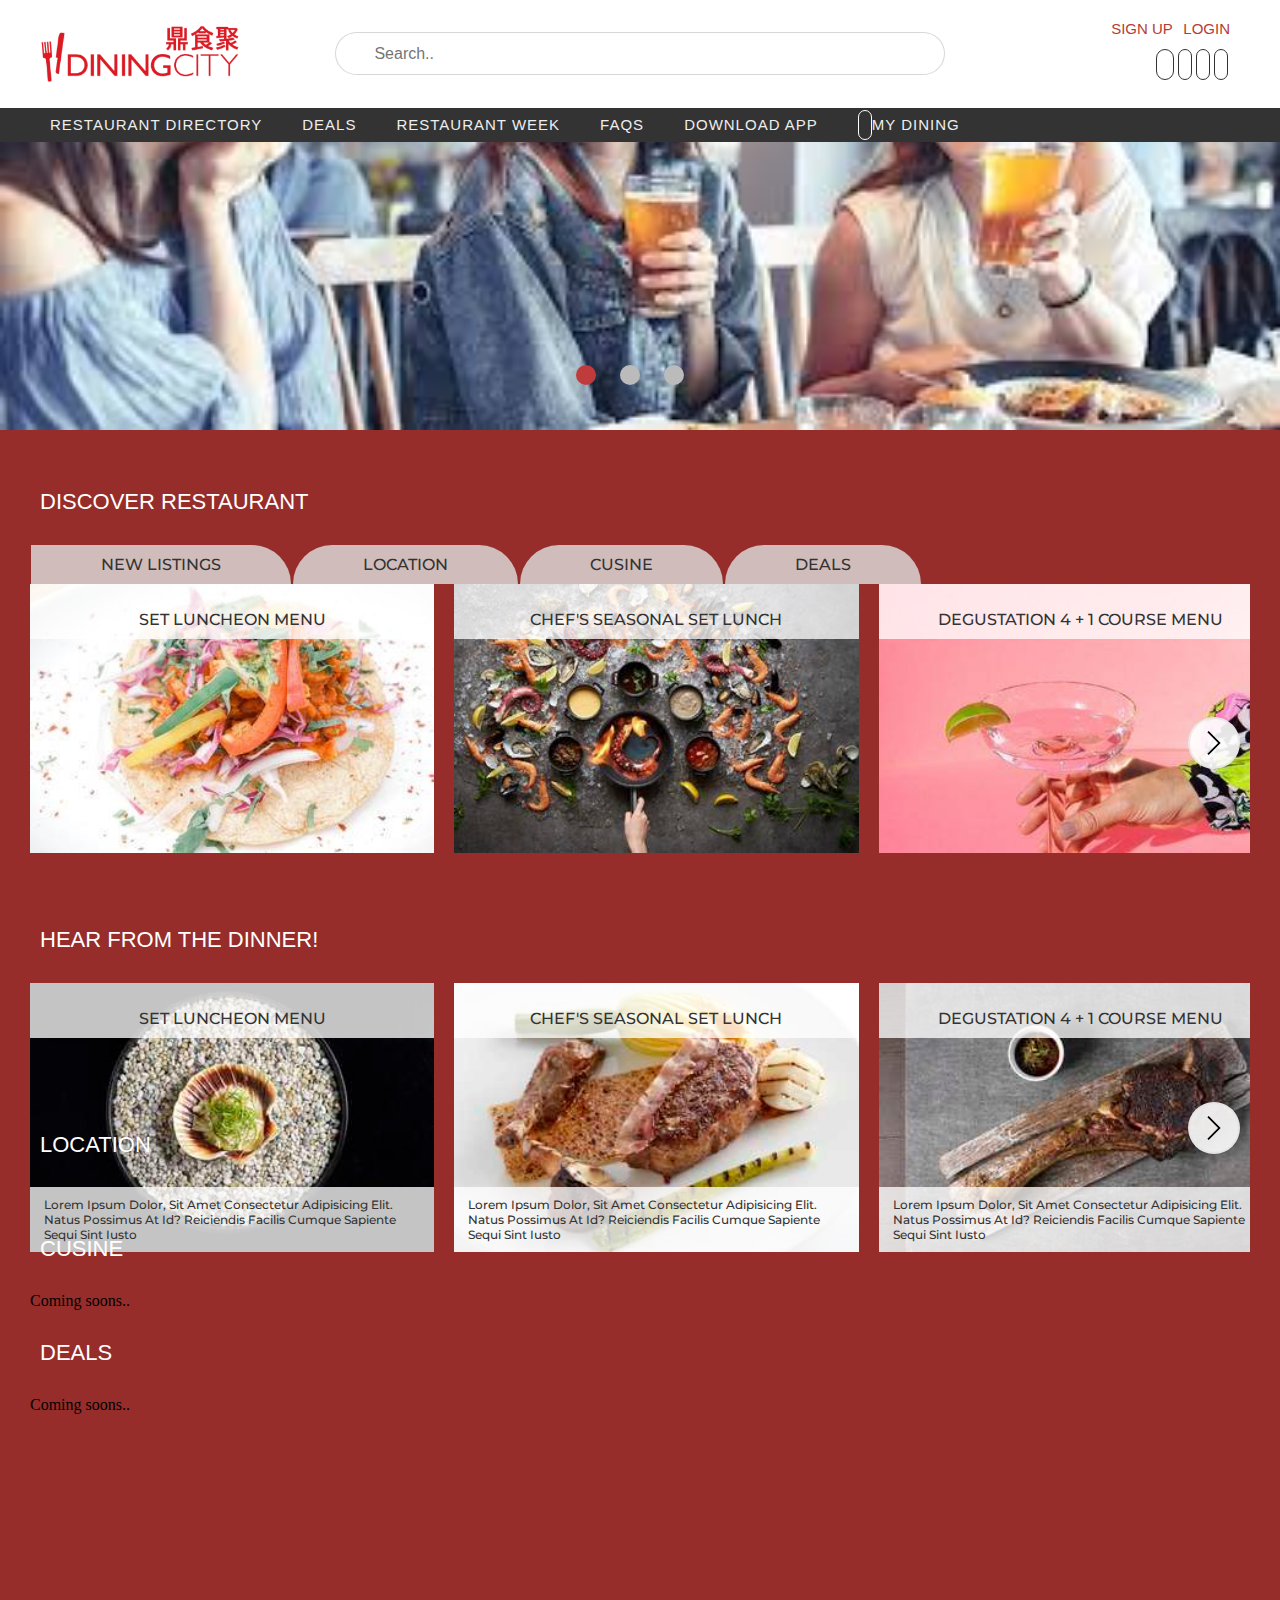
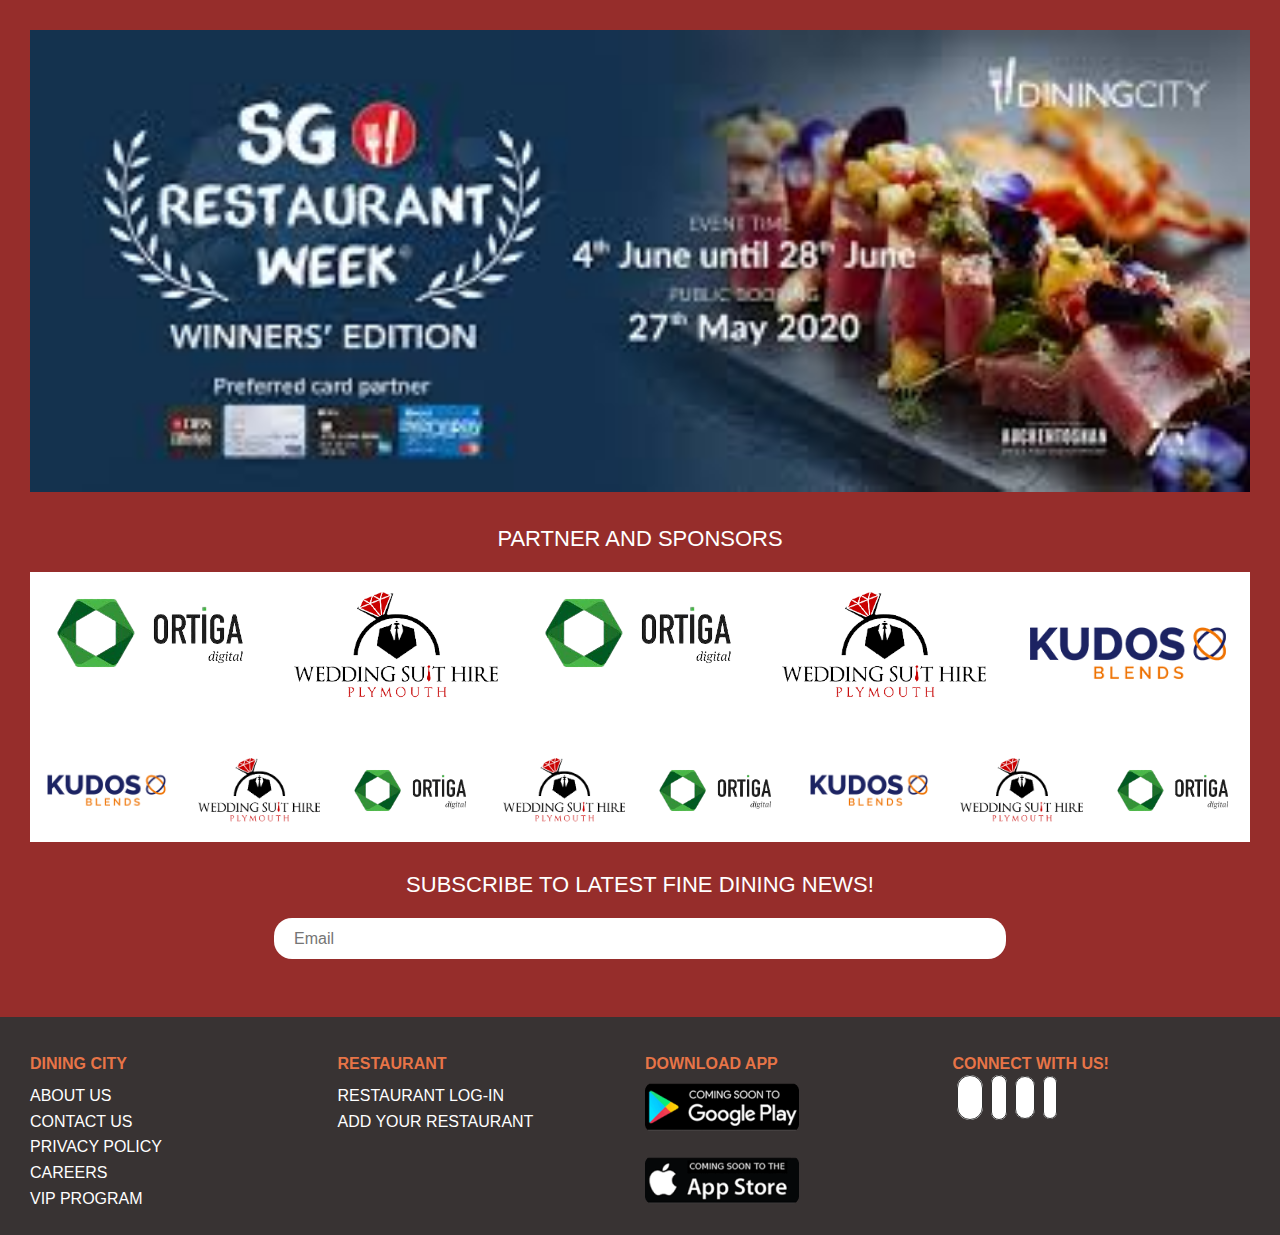
==== commit e3cfb159: "Dining City with html/css" ====
--- a/index.html
+++ b/index.html
@@ -37,12 +37,12 @@
 				<a href="#" target="_blank" class="btn-login">login</a>
 			</div>		
 			<ul class="nav-bottom-mobile">
-				<li><a href="#">Restaurant Directory</a></li>
+				<li><a href="#">restaurants darectory</a></li>
 				<li><a href="#">deals</a></li>
 				<li><a href="#">restaurant week</a></li>
 				<li><a href="#">faqs</a></li>
 				<li><a href="#">download app</a></li>
-				<li><a href="#">my dining</a></li>
+				<li><a href="#">my d</a></li>
 			</ul>
 			<div class="links-icons">
 				<a href=""><i class="fab fa-facebook-f"></i></a>
@@ -104,10 +104,10 @@
 		<div class="container nav-tab">
 			<h3 class="h3-discover-res">discover restaurant</h3>
 			<div class="tab">
-				<button class="tablinks btn-listing">new listings</button>
-				<button class="tablinks btn-rl">location</button>
-				<button class="tablinks btn-rl">cusine</button>
-				<button class="tablinks btn-rl">deals</button>
+				<button class="tablinks btn-listing" onclick="openCity(event, 'newlistings')" id="defaultOpen">new listings</button>
+				<button class="tablinks btn-rl" onclick="openCity(event, 'location')">location</button>
+				<button class="tablinks btn-rl" onclick="openCity(event, 'cusine')">cusine</button>
+				<button class="tablinks btn-rl" onclick="openCity(event, 'deals')">deals</button>
 			  </div>
 
 			<div id="newlistings" class="tabcontent">
@@ -259,6 +259,20 @@
 			  </div>
 		  </div>
 		</div>
+			  
+			  <div id="location" class="tabcontent">
+				<h3>location</h3>
+				<p>Coming soons..</p> 
+			  </div>
+			  
+			  <div id="cusine" class="tabcontent">
+				<h3>cusine</h3>
+				<p>Coming soons..</p>
+			  </div>
+			  <div id="deals" class="tabcontent">
+				<h3>deals</h3>
+				<p>Coming soons..</p>
+			  </div>
 		</div>
 		<div class="container">
 			<div class="img-week">
--- a/style.css
+++ b/style.css
@@ -189,7 +189,7 @@
 .nav-bottom {
 	position: fixed;
 	width: 100%;
-	margin-top: -23px;
+	margin-top: 108px;
 	background:#333333;
 	z-index: 999;
 }
@@ -224,7 +224,7 @@
 
 /* slider img */
 .img-slider {
-	margin-top: 130px;
+	/* margin-top: -16px; */
 }
 
 #active label:hover {
@@ -1021,9 +1021,9 @@
 }
 .tab .btn-listing {
 	border-radius: 0 50px 0 0;
-	background-color:  rgb(209, 119, 119);
+	background-color: #cfbcbb;
 	padding: 10px 70px;	
-	color: #ffffff;
+	color: #333;
 }
 .tab .btn-rl {
 	border-radius: 60px 60px 0 0;
@@ -1288,7 +1288,6 @@
 	  overflow-y: hidden;
 	  top: 80px;
 	}
-
 	header #nav-check:not(:checked) + .nav-links {
 	  height: 0px;
 	}
